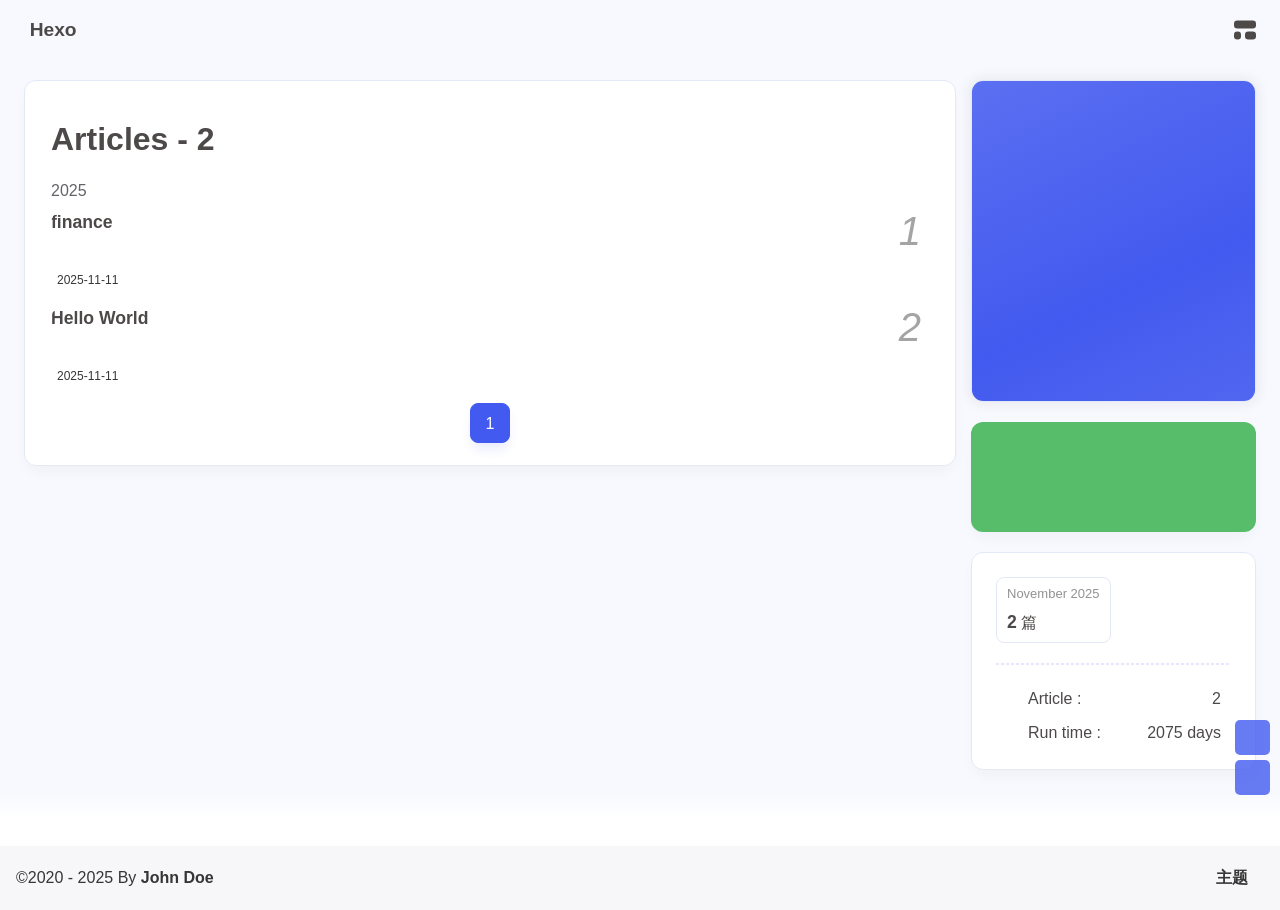
==== archives/index.html @ 4cf3e8c7 "Site updated: 2025-11-11 16:31:58" ====
<!DOCTYPE html><html lang="en" data-theme="light"><head><meta charset="UTF-8"><meta http-equiv="X-UA-Compatible" content="IE=edge"><meta name="viewport" content="width=device-width, initial-scale=1.0, user-scalable=no"><title>Archives | Hexo</title><meta name="author" content="John Doe"><meta name="copyright" content="John Doe"><meta name="format-detection" content="telephone=no"><meta name="theme-color" content="#f7f9fe"><meta name="mobile-web-app-capable" content="yes"><meta name="apple-touch-fullscreen" content="yes"><meta name="apple-mobile-web-app-title" content="Archives"><meta name="application-name" content="Archives"><meta name="apple-mobile-web-app-capable" content="yes"><meta name="apple-mobile-web-app-status-bar-style" content="#f7f9fe"><meta property="og:type" content="website"><meta property="og:title" content="Archives"><meta property="og:url" content="http://example.com/archives/index.html"><meta property="og:site_name" content="Hexo"><meta property="og:description" content="Archives"><meta property="og:locale" content="en"><meta property="og:image" content="https://bu.dusays.com/2023/04/27/64496e511b09c.jpg"><meta property="article:author" content="John Doe"><meta property="article:tag"><meta name="twitter:card" content="summary"><meta name="twitter:image" content="https://bu.dusays.com/2023/04/27/64496e511b09c.jpg"><meta name="description" content="Archives"><link rel="shortcut icon" href="/favicon.ico"><link rel="canonical" href="http://example.com/archives/"><link rel="preconnect" href="//cdn.cbd.int"/><meta name="google-site-verification" content="xxx"/><meta name="baidu-site-verification" content="code-xxx"/><meta name="msvalidate.01" content="xxx"/><link rel="stylesheet" href="/css/index.css"><link rel="stylesheet" href="https://cdn.cbd.int/node-snackbar@0.1.16/dist/snackbar.min.css" media="print" onload="this.media='all'"><link rel="stylesheet" href="https://cdn.cbd.int/@fancyapps/ui@5.0.28/dist/fancybox/fancybox.css" media="print" onload="this.media='all'"><script>const GLOBAL_CONFIG = {
  linkPageTop: undefined,
  peoplecanvas: {"enable":true,"img":"https://upload-bbs.miyoushe.com/upload/2024/07/27/125766904/ba62475f396df9de3316a08ed9e65d86_5680958632268053399..png"},
  postHeadAiDescription: {"enable":true,"gptName":"AnZhiYu","mode":"local","switchBtn":false,"btnLink":"https://afdian.net/item/886a79d4db6711eda42a52540025c377","randomNum":3,"basicWordCount":1000,"key":"xxxx","Referer":"https://xx.xx/"},
  diytitle: {"enable":true,"leaveTitle":"w(ﾟДﾟ)w 不要走！再看看嘛！","backTitle":"♪(^∇^*)欢迎肥来！"},
  LA51: undefined,
  greetingBox: undefined,
  twikooEnvId: '',
  commentBarrageConfig:undefined,
  music_page_default: "nav_music",
  root: '/',
  preloader: {"source":3},
  friends_vue_info: undefined,
  navMusic: true,
  mainTone: undefined,
  authorStatus: undefined,
  algolia: undefined,
  localSearch: undefined,
  translate: {"defaultEncoding":2,"translateDelay":0,"msgToTraditionalChinese":"繁","msgToSimplifiedChinese":"简","rightMenuMsgToTraditionalChinese":"转为繁体","rightMenuMsgToSimplifiedChinese":"转为简体"},
  noticeOutdate: undefined,
  highlight: {"plugin":"highlight.js","highlightCopy":true,"highlightLang":true,"highlightHeightLimit":330},
  copy: {
    success: 'Copy successfully',
    error: 'Copy error',
    noSupport: 'The browser does not support'
  },
  relativeDate: {
    homepage: false,
    simplehomepage: true,
    post: false
  },
  runtime: 'days',
  date_suffix: {
    just: 'Just',
    min: 'minutes ago',
    hour: 'hours ago',
    day: 'days ago',
    month: 'months ago'
  },
  copyright: {"copy":true,"copyrightEbable":false,"limitCount":50,"languages":{"author":"Author: John Doe","link":"Link: ","source":"Source: Hexo","info":"Copyright is owned by the author. For commercial reprints, please contact the author for authorization. For non-commercial reprints, please indicate the source.","copySuccess":"Copy success, copy and reprint please mark the address of this article"}},
  lightbox: 'fancybox',
  Snackbar: {"chs_to_cht":"Traditional Chinese Activated Manually","cht_to_chs":"Simplified Chinese Activated Manually","day_to_night":"Dark Mode Activated Manually","night_to_day":"Light Mode Activated Manually","bgLight":"#425AEF","bgDark":"#1f1f1f","position":"top-center"},
  source: {
    justifiedGallery: {
      js: 'https://cdn.cbd.int/flickr-justified-gallery@2.1.2/dist/fjGallery.min.js',
      css: 'https://cdn.cbd.int/flickr-justified-gallery@2.1.2/dist/fjGallery.css'
    }
  },
  isPhotoFigcaption: false,
  islazyload: true,
  isAnchor: false,
  shortcutKey: undefined,
  autoDarkmode: true
}</script><script id="config-diff">var GLOBAL_CONFIG_SITE = {
  configTitle: 'Hexo',
  title: 'Archives',
  postAI: '',
  pageFillDescription: '',
  isPost: false,
  isHome: false,
  isHighlightShrink: false,
  isToc: false,
  postUpdate: '2025-11-11 16:31:55',
  postMainColor: '',
}</script><noscript><style type="text/css">
  #nav {
    opacity: 1
  }
  .justified-gallery img {
    opacity: 1
  }

  #recent-posts time,
  #post-meta time {
    display: inline !important
  }
</style></noscript><script>(win=>{
      win.saveToLocal = {
        set: (key, value, ttl) => {
          if (ttl === 0) return
          const now = Date.now()
          const expiry = now + ttl * 86400000
          const item = {
            value,
            expiry
          }
          localStorage.setItem(key, JSON.stringify(item))
        },
      
        get: key => {
          const itemStr = localStorage.getItem(key)
      
          if (!itemStr) {
            return undefined
          }
          const item = JSON.parse(itemStr)
          const now = Date.now()
      
          if (now > item.expiry) {
            localStorage.removeItem(key)
            return undefined
          }
          return item.value
        }
      }
    
      win.getScript = (url, attr = {}) => new Promise((resolve, reject) => {
        const script = document.createElement('script')
        script.src = url
        script.async = true
        script.onerror = reject
        script.onload = script.onreadystatechange = function() {
          const loadState = this.readyState
          if (loadState && loadState !== 'loaded' && loadState !== 'complete') return
          script.onload = script.onreadystatechange = null
          resolve()
        }

        Object.keys(attr).forEach(key => {
          script.setAttribute(key, attr[key])
        })

        document.head.appendChild(script)
      })
    
      win.getCSS = (url, id = false) => new Promise((resolve, reject) => {
        const link = document.createElement('link')
        link.rel = 'stylesheet'
        link.href = url
        if (id) link.id = id
        link.onerror = reject
        link.onload = link.onreadystatechange = function() {
          const loadState = this.readyState
          if (loadState && loadState !== 'loaded' && loadState !== 'complete') return
          link.onload = link.onreadystatechange = null
          resolve()
        }
        document.head.appendChild(link)
      })
    
      win.activateDarkMode = () => {
        document.documentElement.setAttribute('data-theme', 'dark')
        if (document.querySelector('meta[name="theme-color"]') !== null) {
          document.querySelector('meta[name="theme-color"]').setAttribute('content', '#18171d')
        }
      }
      win.activateLightMode = () => {
        document.documentElement.setAttribute('data-theme', 'light')
        if (document.querySelector('meta[name="theme-color"]') !== null) {
          document.querySelector('meta[name="theme-color"]').setAttribute('content', '#f7f9fe')
        }
      }
      const t = saveToLocal.get('theme')
    
          const isDarkMode = window.matchMedia('(prefers-color-scheme: dark)').matches
          const isLightMode = window.matchMedia('(prefers-color-scheme: light)').matches
          const isNotSpecified = window.matchMedia('(prefers-color-scheme: no-preference)').matches
          const hasNoSupport = !isDarkMode && !isLightMode && !isNotSpecified

          if (t === undefined) {
            if (isLightMode) activateLightMode()
            else if (isDarkMode) activateDarkMode()
            else if (isNotSpecified || hasNoSupport) {
              const now = new Date()
              const hour = now.getHours()
              const isNight = hour <= 6 || hour >= 18
              isNight ? activateDarkMode() : activateLightMode()
            }
            window.matchMedia('(prefers-color-scheme: dark)').addListener(e => {
              if (saveToLocal.get('theme') === undefined) {
                e.matches ? activateDarkMode() : activateLightMode()
              }
            })
          } else if (t === 'light') activateLightMode()
          else activateDarkMode()
        
      const asideStatus = saveToLocal.get('aside-status')
      if (asideStatus !== undefined) {
        if (asideStatus === 'hide') {
          document.documentElement.classList.add('hide-aside')
        } else {
          document.documentElement.classList.remove('hide-aside')
        }
      }
    
      const detectApple = () => {
        if(/iPad|iPhone|iPod|Macintosh/.test(navigator.userAgent)){
          document.documentElement.classList.add('apple')
        }
      }
      detectApple()
    })(window)</script><meta name="generator" content="Hexo 8.1.1"></head><body data-type="anzhiyu"><div id="web_bg"></div><div id="an_music_bg"></div><div id="loading-box" onclick="document.getElementById(&quot;loading-box&quot;).classList.add(&quot;loaded&quot;)"><div class="loading-bg"><img class="loading-img nolazyload" alt="加载头像" src="https://npm.elemecdn.com/anzhiyu-blog-static@1.0.4/img/avatar.jpg"/><div class="loading-image-dot"></div></div></div><script>const preloader = {
  endLoading: () => {
    document.getElementById('loading-box').classList.add("loaded");
  },
  initLoading: () => {
    document.getElementById('loading-box').classList.remove("loaded")
  }
}
window.addEventListener('load',()=> { preloader.endLoading() })
setTimeout(function(){preloader.endLoading();},10000)

if (true) {
  document.addEventListener('pjax:send', () => { preloader.initLoading() })
  document.addEventListener('pjax:complete', () => { preloader.endLoading() })
}</script><link rel="stylesheet" href="https://cdn.cbd.int/anzhiyu-theme-static@1.1.10/progress_bar/progress_bar.css"/><script async="async" src="https://cdn.cbd.int/pace-js@1.2.4/pace.min.js" data-pace-options="{ &quot;restartOnRequestAfter&quot;:false,&quot;eventLag&quot;:false}"></script><div class="page" id="body-wrap"><header class="not-top-img" id="page-header"><nav id="nav"><div id="nav-group"><span id="blog_name"><a id="site-name" href="/" accesskey="h"><div class="title">Hexo</div><i class="anzhiyufont anzhiyu-icon-house-chimney"></i></a></span><div class="mask-name-container"><div id="name-container"><a id="page-name" href="javascript:anzhiyu.scrollToDest(0, 500)">PAGE_NAME</a></div></div><div id="menus"></div><div id="nav-right"><div class="nav-button" id="randomPost_button"><a class="site-page" onclick="toRandomPost()" title="随机前往一个文章" href="javascript:void(0);"><i class="anzhiyufont anzhiyu-icon-dice"></i></a></div><input id="center-console" type="checkbox"/><label class="widget" for="center-console" title="中控台" onclick="anzhiyu.switchConsole();"><i class="left"></i><i class="widget center"></i><i class="widget right"></i></label><div id="console"><div class="console-card-group-reward"><ul class="reward-all console-card"><li class="reward-item"><a href="https://npm.elemecdn.com/anzhiyu-blog@1.1.6/img/post/common/qrcode-weichat.png" target="_blank"><img class="post-qr-code-img" alt="微信" src= "[data-uri]" onerror="this.onerror=null,this.src=&quot;/img/404.jpg&quot;" data-lazy-src="https://npm.elemecdn.com/anzhiyu-blog@1.1.6/img/post/common/qrcode-weichat.png"/></a><div class="post-qr-code-desc">微信</div></li><li class="reward-item"><a href="https://npm.elemecdn.com/anzhiyu-blog@1.1.6/img/post/common/qrcode-alipay.png" target="_blank"><img class="post-qr-code-img" alt="支付宝" src= "[data-uri]" onerror="this.onerror=null,this.src=&quot;/img/404.jpg&quot;" data-lazy-src="https://npm.elemecdn.com/anzhiyu-blog@1.1.6/img/post/common/qrcode-alipay.png"/></a><div class="post-qr-code-desc">支付宝</div></li></ul></div><div class="console-card-group"><div class="console-card-group-left"><div class="console-card" id="card-newest-comments"><div class="card-content"><div class="author-content-item-tips">互动</div><span class="author-content-item-title"> Newest Comments</span></div><div class="aside-list"><span>loading...</span></div></div></div><div class="console-card-group-right"><div class="console-card tags"><div class="card-content"><div class="author-content-item-tips">兴趣点</div><span class="author-content-item-title">寻找你感兴趣的领域</span></div></div><div class="console-card history"><div class="item-headline"><i class="anzhiyufont anzhiyu-icon-box-archiv"></i><span>文章</span></div><div class="card-archives"><div class="item-headline"><i class="anzhiyufont anzhiyu-icon-archive"></i><span>Archives</span></div><ul class="card-archive-list"><li class="card-archive-list-item"><a class="card-archive-list-link" href="/archives/2025/11/"><span class="card-archive-list-date">November 2025</span><div class="card-archive-list-count-group"><span class="card-archive-list-count">2</span><span>篇</span></div></a></li></ul></div><hr/></div></div></div><div class="button-group"><div class="console-btn-item"><a class="darkmode_switchbutton" title="显示模式切换" href="javascript:void(0);"><i class="anzhiyufont anzhiyu-icon-moon"></i></a></div><div class="console-btn-item" id="consoleHideAside" onclick="anzhiyu.hideAsideBtn()" title="边栏显示控制"><a class="asideSwitch"><i class="anzhiyufont anzhiyu-icon-arrows-left-right"></i></a></div><div class="console-btn-item" id="consoleMusic" onclick="anzhiyu.musicToggle()" title="音乐开关"><a class="music-switch"><i class="anzhiyufont anzhiyu-icon-music"></i></a></div></div><div class="console-mask" onclick="anzhiyu.hideConsole()" href="javascript:void(0);"></div></div><div class="nav-button" id="nav-totop"><a class="totopbtn" href="javascript:void(0);"><i class="anzhiyufont anzhiyu-icon-arrow-up"></i><span id="percent" onclick="anzhiyu.scrollToDest(0,500)">0</span></a></div><div id="toggle-menu"><a class="site-page" href="javascript:void(0);" title="切换"><i class="anzhiyufont anzhiyu-icon-bars"></i></a></div></div></div></nav></header><main id="blog-container"><div class="layout" id="content-inner"><div id="archive"><div class="article-sort-title">Articles - 2</div><div class="article-sort"><div class="article-sort-item year"><span>2025</span></div><div class="article-sort-item no-article-cover"><div class="article-sort-item-info"><a class="article-sort-item-title" href="/2025/11/11/finance/" title="finance">finance</a><span class="article-sort-item-index">1</span><div class="article-meta-wrap"><div class="article-sort-item-time"><i class="anzhiyufont anzhiyu-icon-calendar-alt"></i><time class="post-meta-date-created" datetime="2025-11-11T15:28:33.000Z" title="Created 2025-11-11 16:28:33">2025-11-11</time></div></div></div></div><div class="article-sort-item no-article-cover"><div class="article-sort-item-info"><a class="article-sort-item-title" href="/2025/11/11/hello-world/" title="Hello World">Hello World</a><span class="article-sort-item-index">2</span><div class="article-meta-wrap"><div class="article-sort-item-time"><i class="anzhiyufont anzhiyu-icon-calendar-alt"></i><time class="post-meta-date-created" datetime="2025-11-11T14:09:35.910Z" title="Created 2025-11-11 15:09:35">2025-11-11</time></div></div></div></div></div><nav id="pagination"><div class="pagination"><span class="page-number current">1</span></div></nav></div><div class="aside-content" id="aside-content"><div class="card-widget card-info"><div class="card-content"><div class="author-info-avatar"><img class="avatar-img" src= "[data-uri]" onerror="this.onerror=null,this.src=&quot;/img/404.jpg&quot;" data-lazy-src="https://bu.dusays.com/2023/04/27/64496e511b09c.jpg" onerror="this.onerror=null;this.src='/img/friend_404.gif'" alt="avatar"/></div><div class="author-info__description"></div></div></div><div class="card-widget anzhiyu-right-widget" id="card-wechat" onclick="null"><div id="flip-wrapper"><div id="flip-content"><div class="face" style="background: url(https://bu.dusays.com/2023/01/13/63c02edf44033.png) center center / 100% no-repeat"></div><div class="back face" style="background: url(https://bu.dusays.com/2023/05/13/645fa415e8694.png) center center / 100% no-repeat"></div></div></div></div><div class="sticky_layout"><div class="card-widget"><div class="card-archives"><div class="item-headline"><i class="anzhiyufont anzhiyu-icon-archive"></i><span>Archives</span></div><ul class="card-archive-list"><li class="card-archive-list-item"><a class="card-archive-list-link" href="/archives/2025/11/"><span class="card-archive-list-date">November 2025</span><div class="card-archive-list-count-group"><span class="card-archive-list-count">2</span><span>篇</span></div></a></li></ul></div><hr/><div class="card-webinfo"><div class="item-headline"><i class="anzhiyufont anzhiyu-icon-chart-line"></i><span>Info</span></div><div class="webinfo"><div class="webinfo-item"><div class="webinfo-item-title"><i class="anzhiyufont anzhiyu-icon-file-lines"></i><div class="item-name">Article :</div></div><div class="item-count">2</div></div><div class="webinfo-item"><div class="webinfo-item-title"><i class="anzhiyufont anzhiyu-icon-stopwatch"></i><div class="item-name">Run time :</div></div><div class="item-count" id="runtimeshow" data-publishDate="2021-03-31T22:00:00.000Z"><i class="anzhiyufont anzhiyu-icon-spinner anzhiyu-spin"></i></div></div></div></div></div></div></div></div></main><footer id="footer"><div id="footer-wrap"></div><div id="footer-bar"><div class="footer-bar-links"><div class="footer-bar-left"><div id="footer-bar-tips"><div class="copyright">&copy;2020 - 2025 By <a class="footer-bar-link" href="/" title="John Doe" target="_blank">John Doe</a></div></div><div id="footer-type-tips"></div></div><div class="footer-bar-right"><a class="footer-bar-link" target="_blank" rel="noopener" href="https://github.com/anzhiyu-c/hexo-theme-anzhiyu" title="主题">主题</a></div></div></div></footer></div><div id="sidebar"><div id="menu-mask"></div><div id="sidebar-menus"><div class="sidebar-site-data site-data is-center"><a href="/archives/" title="archive"><div class="headline">Articles</div><div class="length-num">2</div></a><a href="/tags/" title="tag"><div class="headline">Tags</div><div class="length-num">0</div></a><a href="/categories/" title="category"><div class="headline">Categories</div><div class="length-num">0</div></a></div><span class="sidebar-menu-item-title">Function</span><div class="sidebar-menu-item"><a class="darkmode_switchbutton menu-child" href="javascript:void(0);" title="Display Mode"><i class="anzhiyufont anzhiyu-icon-circle-half-stroke"></i><span>Display Mode</span></a></div><div class="back-menu-list-groups"><div class="back-menu-list-group"><div class="back-menu-list-title">网页</div><div class="back-menu-list"><a class="back-menu-item" target="_blank" rel="noopener" href="https://blog.anheyu.com/" title="博客"><img class="back-menu-item-icon" src= "[data-uri]" onerror="this.onerror=null,this.src=&quot;/img/404.jpg&quot;" data-lazy-src="/img/favicon.ico" alt="博客"/><span class="back-menu-item-text">博客</span></a></div></div><div class="back-menu-list-group"><div class="back-menu-list-title">项目</div><div class="back-menu-list"><a class="back-menu-item" target="_blank" rel="noopener" href="https://image.anheyu.com/" title="安知鱼图床"><img class="back-menu-item-icon" src= "[data-uri]" onerror="this.onerror=null,this.src=&quot;/img/404.jpg&quot;" data-lazy-src="https://image.anheyu.com/favicon.ico" alt="安知鱼图床"/><span class="back-menu-item-text">安知鱼图床</span></a></div></div></div><span class="sidebar-menu-item-title">标签</span></div></div><div id="rightside"><div id="rightside-config-hide"><button id="translateLink" type="button" title="Switch Between Traditional Chinese And Simplified Chinese">繁</button><button id="darkmode" type="button" title="Switch Between Light And Dark Mode"><i class="anzhiyufont anzhiyu-icon-circle-half-stroke"></i></button><button id="hide-aside-btn" type="button" title="Toggle between single-column and double-column"><i class="anzhiyufont anzhiyu-icon-arrows-left-right"></i></button></div><div id="rightside-config-show"><button id="rightside-config" type="button" title="Setting"><i class="anzhiyufont anzhiyu-icon-gear"></i></button><button id="go-up" type="button" title="Back To Top"><i class="anzhiyufont anzhiyu-icon-arrow-up"></i></button></div></div><div id="nav-music"><a id="nav-music-hoverTips" onclick="anzhiyu.musicToggle()" accesskey="m">播放音乐</a><div id="console-music-bg"></div><meting-js id="8152976493" server="netease" type="playlist" mutex="true" preload="none" theme="var(--anzhiyu-main)" data-lrctype="0" order="random" volume="0.7"></meting-js></div><div id="rightMenu"><div class="rightMenu-group rightMenu-small"><div class="rightMenu-item" id="menu-backward"><i class="anzhiyufont anzhiyu-icon-arrow-left"></i></div><div class="rightMenu-item" id="menu-forward"><i class="anzhiyufont anzhiyu-icon-arrow-right"></i></div><div class="rightMenu-item" id="menu-refresh"><i class="anzhiyufont anzhiyu-icon-arrow-rotate-right" style="font-size: 1rem;"></i></div><div class="rightMenu-item" id="menu-top"><i class="anzhiyufont anzhiyu-icon-arrow-up"></i></div></div><div class="rightMenu-group rightMenu-line rightMenuPlugin"><div class="rightMenu-item" id="menu-copytext"><i class="anzhiyufont anzhiyu-icon-copy"></i><span>复制选中文本</span></div><div class="rightMenu-item" id="menu-pastetext"><i class="anzhiyufont anzhiyu-icon-paste"></i><span>粘贴文本</span></div><a class="rightMenu-item" id="menu-commenttext"><i class="anzhiyufont anzhiyu-icon-comment-medical"></i><span>引用到评论</span></a><div class="rightMenu-item" id="menu-newwindow"><i class="anzhiyufont anzhiyu-icon-window-restore"></i><span>新窗口打开</span></div><div class="rightMenu-item" id="menu-copylink"><i class="anzhiyufont anzhiyu-icon-link"></i><span>复制链接地址</span></div><div class="rightMenu-item" id="menu-copyimg"><i class="anzhiyufont anzhiyu-icon-images"></i><span>复制此图片</span></div><div class="rightMenu-item" id="menu-downloadimg"><i class="anzhiyufont anzhiyu-icon-download"></i><span>下载此图片</span></div><div class="rightMenu-item" id="menu-newwindowimg"><i class="anzhiyufont anzhiyu-icon-window-restore"></i><span>新窗口打开图片</span></div><div class="rightMenu-item" id="menu-search"><i class="anzhiyufont anzhiyu-icon-magnifying-glass"></i><span>站内搜索</span></div><div class="rightMenu-item" id="menu-searchBaidu"><i class="anzhiyufont anzhiyu-icon-magnifying-glass"></i><span>百度搜索</span></div><div class="rightMenu-item" id="menu-music-toggle"><i class="anzhiyufont anzhiyu-icon-play"></i><span>播放音乐</span></div><div class="rightMenu-item" id="menu-music-back"><i class="anzhiyufont anzhiyu-icon-backward"></i><span>切换到上一首</span></div><div class="rightMenu-item" id="menu-music-forward"><i class="anzhiyufont anzhiyu-icon-forward"></i><span>切换到下一首</span></div><div class="rightMenu-item" id="menu-music-playlist" onclick="window.open(&quot;https://y.qq.com/n/ryqq/playlist/8802438608&quot;, &quot;_blank&quot;);" style="display: none;"><i class="anzhiyufont anzhiyu-icon-radio"></i><span>查看所有歌曲</span></div><div class="rightMenu-item" id="menu-music-copyMusicName"><i class="anzhiyufont anzhiyu-icon-copy"></i><span>复制歌名</span></div></div><div class="rightMenu-group rightMenu-line rightMenuOther"><a class="rightMenu-item menu-link" id="menu-randomPost"><i class="anzhiyufont anzhiyu-icon-shuffle"></i><span>随便逛逛</span></a><a class="rightMenu-item menu-link" href="/categories/"><i class="anzhiyufont anzhiyu-icon-cube"></i><span>博客分类</span></a><a class="rightMenu-item menu-link" href="/tags/"><i class="anzhiyufont anzhiyu-icon-tags"></i><span>文章标签</span></a></div><div class="rightMenu-group rightMenu-line rightMenuOther"><a class="rightMenu-item" id="menu-copy" href="javascript:void(0);"><i class="anzhiyufont anzhiyu-icon-copy"></i><span>复制地址</span></a><a class="rightMenu-item" id="menu-commentBarrage" href="javascript:void(0);"><i class="anzhiyufont anzhiyu-icon-message"></i><span class="menu-commentBarrage-text">关闭热评</span></a><a class="rightMenu-item" id="menu-darkmode" href="javascript:void(0);"><i class="anzhiyufont anzhiyu-icon-circle-half-stroke"></i><span class="menu-darkmode-text">深色模式</span></a><a class="rightMenu-item" id="menu-translate" href="javascript:void(0);"><i class="anzhiyufont anzhiyu-icon-language"></i><span>轉為繁體</span></a></div></div><div id="rightmenu-mask"></div><div><script src="/js/utils.js"></script><script src="/js/main.js"></script><script src="/js/tw_cn.js"></script><script src="https://cdn.cbd.int/@fancyapps/ui@5.0.28/dist/fancybox/fancybox.umd.js"></script><script src="https://cdn.cbd.int/instant.page@5.2.0/instantpage.js" type="module"></script><script src="https://cdn.cbd.int/vanilla-lazyload@17.8.5/dist/lazyload.iife.min.js"></script><script src="https://cdn.cbd.int/node-snackbar@0.1.16/dist/snackbar.min.js"></script><canvas id="universe"></canvas><script async src="https://npm.elemecdn.com/anzhiyu-theme-static@1.0.0/dark/dark.js"></script><script>// 消除控制台打印
var HoldLog = console.log;
console.log = function () {};
let now1 = new Date();
queueMicrotask(() => {
  const Log = function () {
    HoldLog.apply(console, arguments);
  }; //在恢复前输出日志
  const grt = new Date("04/01/2021 00:00:00"); //此处修改你的建站时间或者网站上线时间
  now1.setTime(now1.getTime() + 250);
  const days = (now1 - grt) / 1000 / 60 / 60 / 24;
  const dnum = Math.floor(days);
  const ascll = [
    `欢迎使用安知鱼!`,
    `生活明朗, 万物可爱`,
    `
        
       █████╗ ███╗   ██╗███████╗██╗  ██╗██╗██╗   ██╗██╗   ██╗
      ██╔══██╗████╗  ██║╚══███╔╝██║  ██║██║╚██╗ ██╔╝██║   ██║
      ███████║██╔██╗ ██║  ███╔╝ ███████║██║ ╚████╔╝ ██║   ██║
      ██╔══██║██║╚██╗██║ ███╔╝  ██╔══██║██║  ╚██╔╝  ██║   ██║
      ██║  ██║██║ ╚████║███████╗██║  ██║██║   ██║   ╚██████╔╝
      ╚═╝  ╚═╝╚═╝  ╚═══╝╚══════╝╚═╝  ╚═╝╚═╝   ╚═╝    ╚═════╝
        
        `,
    "已上线",
    dnum,
    "天",
    "©2020 By 安知鱼 V1.6.14",
  ];
  const ascll2 = [`NCC2-036`, `调用前置摄像头拍照成功，识别为【小笨蛋】.`, `Photo captured: `, `🤪`];

  setTimeout(
    Log.bind(
      console,
      `\n%c${ascll[0]} %c ${ascll[1]} %c ${ascll[2]} %c${ascll[3]}%c ${ascll[4]}%c ${ascll[5]}\n\n%c ${ascll[6]}\n`,
      "color:#425AEF",
      "",
      "color:#425AEF",
      "color:#425AEF",
      "",
      "color:#425AEF",
      ""
    )
  );
  setTimeout(
    Log.bind(
      console,
      `%c ${ascll2[0]} %c ${ascll2[1]} %c \n${ascll2[2]} %c\n${ascll2[3]}\n`,
      "color:white; background-color:#4fd953",
      "",
      "",
      'background:url("https://npm.elemecdn.com/anzhiyu-blog@1.1.6/img/post/common/tinggge.gif") no-repeat;font-size:450%'
    )
  );

  setTimeout(Log.bind(console, "%c WELCOME %c 你好，小笨蛋.", "color:white; background-color:#4f90d9", ""));

  setTimeout(
    console.warn.bind(
      console,
      "%c ⚡ Powered by 安知鱼 %c 你正在访问 John Doe 的博客.",
      "color:white; background-color:#f0ad4e",
      ""
    )
  );

  setTimeout(Log.bind(console, "%c W23-12 %c 你已打开控制台.", "color:white; background-color:#4f90d9", ""));

  setTimeout(
    console.warn.bind(console, "%c S013-782 %c 你现在正处于监控中.", "color:white; background-color:#d9534f", "")
  );
});</script><script async src="/anzhiyu/random.js"></script><div class="js-pjax"><input type="hidden" name="page-type" id="page-type" value="anzhiyu"></div><script>var visitorMail = "";
</script><script async data-pjax src="https://cdn.cbd.int/anzhiyu-theme-static@1.0.0/waterfall/waterfall.js"></script><script src="https://lf3-cdn-tos.bytecdntp.com/cdn/expire-1-M/qrcodejs/1.0.0/qrcode.min.js"></script><link rel="stylesheet" href="https://cdn.cbd.int/anzhiyu-theme-static@1.1.9/icon/ali_iconfont_css.css"><link rel="stylesheet" href="https://cdn.cbd.int/anzhiyu-theme-static@1.0.0/aplayer/APlayer.min.css" media="print" onload="this.media='all'"><script src="https://cdn.cbd.int/anzhiyu-blog-static@1.0.1/js/APlayer.min.js"></script><script src="https://cdn.cbd.int/hexo-anzhiyu-music@1.0.1/assets/js/Meting2.min.js"></script><script src="https://cdn.cbd.int/pjax@0.2.8/pjax.min.js"></script><script>let pjaxSelectors = ["head > title","#config-diff","#body-wrap","#rightside-config-hide","#rightside-config-show",".js-pjax"]
var pjax = new Pjax({
  elements: 'a:not([target="_blank"])',
  selectors: pjaxSelectors,
  cacheBust: false,
  analytics: false,
  scrollRestoration: false
})

document.addEventListener('pjax:send', function () {
  // removeEventListener scroll 
  anzhiyu.removeGlobalFnEvent('pjax')
  anzhiyu.removeGlobalFnEvent('themeChange')

  document.getElementById('rightside').classList.remove('rightside-show')
  
  if (window.aplayers) {
    for (let i = 0; i < window.aplayers.length; i++) {
      if (!window.aplayers[i].options.fixed) {
        window.aplayers[i].destroy()
      }
    }
  }

  typeof typed === 'object' && typed.destroy()

  //reset readmode
  const $bodyClassList = document.body.classList
  $bodyClassList.contains('read-mode') && $bodyClassList.remove('read-mode')
})

document.addEventListener('pjax:complete', function () {
  window.refreshFn()

  document.querySelectorAll('script[data-pjax]').forEach(item => {
    const newScript = document.createElement('script')
    const content = item.text || item.textContent || item.innerHTML || ""
    Array.from(item.attributes).forEach(attr => newScript.setAttribute(attr.name, attr.value))
    newScript.appendChild(document.createTextNode(content))
    item.parentNode.replaceChild(newScript, item)
  })

  GLOBAL_CONFIG.islazyload && window.lazyLoadInstance.update()

  typeof panguInit === 'function' && panguInit()

  // google analytics
  typeof gtag === 'function' && gtag('config', '', {'page_path': window.location.pathname});

  // baidu analytics
  typeof _hmt === 'object' && _hmt.push(['_trackPageview',window.location.pathname]);

  typeof loadMeting === 'function' && document.getElementsByClassName('aplayer').length && loadMeting()

  // prismjs
  typeof Prism === 'object' && Prism.highlightAll()
})

document.addEventListener('pjax:error', e => {
  if (e.request.status === 404) {
    pjax.loadUrl('/404.html')
  }
})</script><script charset="UTF-8" src="https://cdn.cbd.int/anzhiyu-theme-static@1.1.5/accesskey/accesskey.js"></script></div><div id="popup-window"><div class="popup-window-title">通知</div><div class="popup-window-divider"></div><div class="popup-window-content"><div class="popup-tip">你好呀</div><div class="popup-link"><i class="anzhiyufont anzhiyu-icon-arrow-circle-right"></i></div></div></div></body></html>
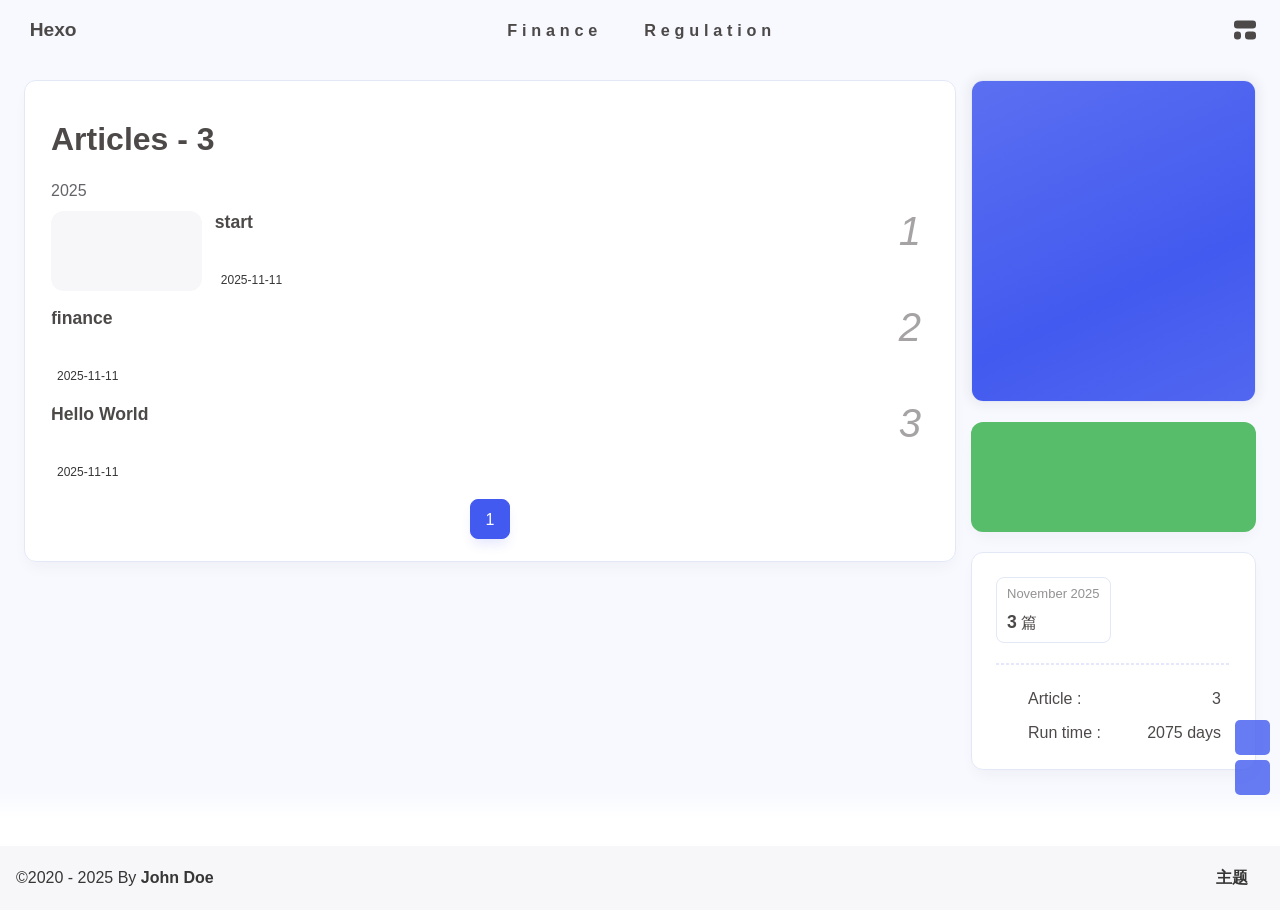
==== commit c8585aae: "Site updated: 2025-11-11 16:53:26" ====
--- a/archives/index.html
+++ b/archives/index.html
@@ -15,7 +15,7 @@
   mainTone: undefined,
   authorStatus: undefined,
   algolia: undefined,
-  localSearch: undefined,
+  localSearch: {"path":"/search.xml","preload":true,"languages":{"hits_empty":"We didn't find any results for the search: ${query}"}},
   translate: {"defaultEncoding":2,"translateDelay":0,"msgToTraditionalChinese":"繁","msgToSimplifiedChinese":"简","rightMenuMsgToTraditionalChinese":"转为繁体","rightMenuMsgToSimplifiedChinese":"转为简体"},
   noticeOutdate: undefined,
   highlight: {"plugin":"highlight.js","highlightCopy":true,"highlightLang":true,"highlightHeightLimit":330},
@@ -60,7 +60,7 @@
   isHome: false,
   isHighlightShrink: false,
   isToc: false,
-  postUpdate: '2025-11-11 16:31:55',
+  postUpdate: '2025-11-11 16:48:10',
   postMainColor: '',
 }</script><noscript><style type="text/css">
   #nav {
@@ -203,7 +203,7 @@
 if (true) {
   document.addEventListener('pjax:send', () => { preloader.initLoading() })
   document.addEventListener('pjax:complete', () => { preloader.endLoading() })
-}</script><link rel="stylesheet" href="https://cdn.cbd.int/anzhiyu-theme-static@1.1.10/progress_bar/progress_bar.css"/><script async="async" src="https://cdn.cbd.int/pace-js@1.2.4/pace.min.js" data-pace-options="{ &quot;restartOnRequestAfter&quot;:false,&quot;eventLag&quot;:false}"></script><div class="page" id="body-wrap"><header class="not-top-img" id="page-header"><nav id="nav"><div id="nav-group"><span id="blog_name"><a id="site-name" href="/" accesskey="h"><div class="title">Hexo</div><i class="anzhiyufont anzhiyu-icon-house-chimney"></i></a></span><div class="mask-name-container"><div id="name-container"><a id="page-name" href="javascript:anzhiyu.scrollToDest(0, 500)">PAGE_NAME</a></div></div><div id="menus"></div><div id="nav-right"><div class="nav-button" id="randomPost_button"><a class="site-page" onclick="toRandomPost()" title="随机前往一个文章" href="javascript:void(0);"><i class="anzhiyufont anzhiyu-icon-dice"></i></a></div><input id="center-console" type="checkbox"/><label class="widget" for="center-console" title="中控台" onclick="anzhiyu.switchConsole();"><i class="left"></i><i class="widget center"></i><i class="widget right"></i></label><div id="console"><div class="console-card-group-reward"><ul class="reward-all console-card"><li class="reward-item"><a href="https://npm.elemecdn.com/anzhiyu-blog@1.1.6/img/post/common/qrcode-weichat.png" target="_blank"><img class="post-qr-code-img" alt="微信" src= "[data-uri]" onerror="this.onerror=null,this.src=&quot;/img/404.jpg&quot;" data-lazy-src="https://npm.elemecdn.com/anzhiyu-blog@1.1.6/img/post/common/qrcode-weichat.png"/></a><div class="post-qr-code-desc">微信</div></li><li class="reward-item"><a href="https://npm.elemecdn.com/anzhiyu-blog@1.1.6/img/post/common/qrcode-alipay.png" target="_blank"><img class="post-qr-code-img" alt="支付宝" src= "[data-uri]" onerror="this.onerror=null,this.src=&quot;/img/404.jpg&quot;" data-lazy-src="https://npm.elemecdn.com/anzhiyu-blog@1.1.6/img/post/common/qrcode-alipay.png"/></a><div class="post-qr-code-desc">支付宝</div></li></ul></div><div class="console-card-group"><div class="console-card-group-left"><div class="console-card" id="card-newest-comments"><div class="card-content"><div class="author-content-item-tips">互动</div><span class="author-content-item-title"> Newest Comments</span></div><div class="aside-list"><span>loading...</span></div></div></div><div class="console-card-group-right"><div class="console-card tags"><div class="card-content"><div class="author-content-item-tips">兴趣点</div><span class="author-content-item-title">寻找你感兴趣的领域</span></div></div><div class="console-card history"><div class="item-headline"><i class="anzhiyufont anzhiyu-icon-box-archiv"></i><span>文章</span></div><div class="card-archives"><div class="item-headline"><i class="anzhiyufont anzhiyu-icon-archive"></i><span>Archives</span></div><ul class="card-archive-list"><li class="card-archive-list-item"><a class="card-archive-list-link" href="/archives/2025/11/"><span class="card-archive-list-date">November 2025</span><div class="card-archive-list-count-group"><span class="card-archive-list-count">2</span><span>篇</span></div></a></li></ul></div><hr/></div></div></div><div class="button-group"><div class="console-btn-item"><a class="darkmode_switchbutton" title="显示模式切换" href="javascript:void(0);"><i class="anzhiyufont anzhiyu-icon-moon"></i></a></div><div class="console-btn-item" id="consoleHideAside" onclick="anzhiyu.hideAsideBtn()" title="边栏显示控制"><a class="asideSwitch"><i class="anzhiyufont anzhiyu-icon-arrows-left-right"></i></a></div><div class="console-btn-item" id="consoleMusic" onclick="anzhiyu.musicToggle()" title="音乐开关"><a class="music-switch"><i class="anzhiyufont anzhiyu-icon-music"></i></a></div></div><div class="console-mask" onclick="anzhiyu.hideConsole()" href="javascript:void(0);"></div></div><div class="nav-button" id="nav-totop"><a class="totopbtn" href="javascript:void(0);"><i class="anzhiyufont anzhiyu-icon-arrow-up"></i><span id="percent" onclick="anzhiyu.scrollToDest(0,500)">0</span></a></div><div id="toggle-menu"><a class="site-page" href="javascript:void(0);" title="切换"><i class="anzhiyufont anzhiyu-icon-bars"></i></a></div></div></div></nav></header><main id="blog-container"><div class="layout" id="content-inner"><div id="archive"><div class="article-sort-title">Articles - 2</div><div class="article-sort"><div class="article-sort-item year"><span>2025</span></div><div class="article-sort-item no-article-cover"><div class="article-sort-item-info"><a class="article-sort-item-title" href="/2025/11/11/finance/" title="finance">finance</a><span class="article-sort-item-index">1</span><div class="article-meta-wrap"><div class="article-sort-item-time"><i class="anzhiyufont anzhiyu-icon-calendar-alt"></i><time class="post-meta-date-created" datetime="2025-11-11T15:28:33.000Z" title="Created 2025-11-11 16:28:33">2025-11-11</time></div></div></div></div><div class="article-sort-item no-article-cover"><div class="article-sort-item-info"><a class="article-sort-item-title" href="/2025/11/11/hello-world/" title="Hello World">Hello World</a><span class="article-sort-item-index">2</span><div class="article-meta-wrap"><div class="article-sort-item-time"><i class="anzhiyufont anzhiyu-icon-calendar-alt"></i><time class="post-meta-date-created" datetime="2025-11-11T14:09:35.910Z" title="Created 2025-11-11 15:09:35">2025-11-11</time></div></div></div></div></div><nav id="pagination"><div class="pagination"><span class="page-number current">1</span></div></nav></div><div class="aside-content" id="aside-content"><div class="card-widget card-info"><div class="card-content"><div class="author-info-avatar"><img class="avatar-img" src= "[data-uri]" onerror="this.onerror=null,this.src=&quot;/img/404.jpg&quot;" data-lazy-src="https://bu.dusays.com/2023/04/27/64496e511b09c.jpg" onerror="this.onerror=null;this.src='/img/friend_404.gif'" alt="avatar"/></div><div class="author-info__description"></div></div></div><div class="card-widget anzhiyu-right-widget" id="card-wechat" onclick="null"><div id="flip-wrapper"><div id="flip-content"><div class="face" style="background: url(https://bu.dusays.com/2023/01/13/63c02edf44033.png) center center / 100% no-repeat"></div><div class="back face" style="background: url(https://bu.dusays.com/2023/05/13/645fa415e8694.png) center center / 100% no-repeat"></div></div></div></div><div class="sticky_layout"><div class="card-widget"><div class="card-archives"><div class="item-headline"><i class="anzhiyufont anzhiyu-icon-archive"></i><span>Archives</span></div><ul class="card-archive-list"><li class="card-archive-list-item"><a class="card-archive-list-link" href="/archives/2025/11/"><span class="card-archive-list-date">November 2025</span><div class="card-archive-list-count-group"><span class="card-archive-list-count">2</span><span>篇</span></div></a></li></ul></div><hr/><div class="card-webinfo"><div class="item-headline"><i class="anzhiyufont anzhiyu-icon-chart-line"></i><span>Info</span></div><div class="webinfo"><div class="webinfo-item"><div class="webinfo-item-title"><i class="anzhiyufont anzhiyu-icon-file-lines"></i><div class="item-name">Article :</div></div><div class="item-count">2</div></div><div class="webinfo-item"><div class="webinfo-item-title"><i class="anzhiyufont anzhiyu-icon-stopwatch"></i><div class="item-name">Run time :</div></div><div class="item-count" id="runtimeshow" data-publishDate="2021-03-31T22:00:00.000Z"><i class="anzhiyufont anzhiyu-icon-spinner anzhiyu-spin"></i></div></div></div></div></div></div></div></div></main><footer id="footer"><div id="footer-wrap"></div><div id="footer-bar"><div class="footer-bar-links"><div class="footer-bar-left"><div id="footer-bar-tips"><div class="copyright">&copy;2020 - 2025 By <a class="footer-bar-link" href="/" title="John Doe" target="_blank">John Doe</a></div></div><div id="footer-type-tips"></div></div><div class="footer-bar-right"><a class="footer-bar-link" target="_blank" rel="noopener" href="https://github.com/anzhiyu-c/hexo-theme-anzhiyu" title="主题">主题</a></div></div></div></footer></div><div id="sidebar"><div id="menu-mask"></div><div id="sidebar-menus"><div class="sidebar-site-data site-data is-center"><a href="/archives/" title="archive"><div class="headline">Articles</div><div class="length-num">2</div></a><a href="/tags/" title="tag"><div class="headline">Tags</div><div class="length-num">0</div></a><a href="/categories/" title="category"><div class="headline">Categories</div><div class="length-num">0</div></a></div><span class="sidebar-menu-item-title">Function</span><div class="sidebar-menu-item"><a class="darkmode_switchbutton menu-child" href="javascript:void(0);" title="Display Mode"><i class="anzhiyufont anzhiyu-icon-circle-half-stroke"></i><span>Display Mode</span></a></div><div class="back-menu-list-groups"><div class="back-menu-list-group"><div class="back-menu-list-title">网页</div><div class="back-menu-list"><a class="back-menu-item" target="_blank" rel="noopener" href="https://blog.anheyu.com/" title="博客"><img class="back-menu-item-icon" src= "[data-uri]" onerror="this.onerror=null,this.src=&quot;/img/404.jpg&quot;" data-lazy-src="/img/favicon.ico" alt="博客"/><span class="back-menu-item-text">博客</span></a></div></div><div class="back-menu-list-group"><div class="back-menu-list-title">项目</div><div class="back-menu-list"><a class="back-menu-item" target="_blank" rel="noopener" href="https://image.anheyu.com/" title="安知鱼图床"><img class="back-menu-item-icon" src= "[data-uri]" onerror="this.onerror=null,this.src=&quot;/img/404.jpg&quot;" data-lazy-src="https://image.anheyu.com/favicon.ico" alt="安知鱼图床"/><span class="back-menu-item-text">安知鱼图床</span></a></div></div></div><span class="sidebar-menu-item-title">标签</span></div></div><div id="rightside"><div id="rightside-config-hide"><button id="translateLink" type="button" title="Switch Between Traditional Chinese And Simplified Chinese">繁</button><button id="darkmode" type="button" title="Switch Between Light And Dark Mode"><i class="anzhiyufont anzhiyu-icon-circle-half-stroke"></i></button><button id="hide-aside-btn" type="button" title="Toggle between single-column and double-column"><i class="anzhiyufont anzhiyu-icon-arrows-left-right"></i></button></div><div id="rightside-config-show"><button id="rightside-config" type="button" title="Setting"><i class="anzhiyufont anzhiyu-icon-gear"></i></button><button id="go-up" type="button" title="Back To Top"><i class="anzhiyufont anzhiyu-icon-arrow-up"></i></button></div></div><div id="nav-music"><a id="nav-music-hoverTips" onclick="anzhiyu.musicToggle()" accesskey="m">播放音乐</a><div id="console-music-bg"></div><meting-js id="8152976493" server="netease" type="playlist" mutex="true" preload="none" theme="var(--anzhiyu-main)" data-lrctype="0" order="random" volume="0.7"></meting-js></div><div id="rightMenu"><div class="rightMenu-group rightMenu-small"><div class="rightMenu-item" id="menu-backward"><i class="anzhiyufont anzhiyu-icon-arrow-left"></i></div><div class="rightMenu-item" id="menu-forward"><i class="anzhiyufont anzhiyu-icon-arrow-right"></i></div><div class="rightMenu-item" id="menu-refresh"><i class="anzhiyufont anzhiyu-icon-arrow-rotate-right" style="font-size: 1rem;"></i></div><div class="rightMenu-item" id="menu-top"><i class="anzhiyufont anzhiyu-icon-arrow-up"></i></div></div><div class="rightMenu-group rightMenu-line rightMenuPlugin"><div class="rightMenu-item" id="menu-copytext"><i class="anzhiyufont anzhiyu-icon-copy"></i><span>复制选中文本</span></div><div class="rightMenu-item" id="menu-pastetext"><i class="anzhiyufont anzhiyu-icon-paste"></i><span>粘贴文本</span></div><a class="rightMenu-item" id="menu-commenttext"><i class="anzhiyufont anzhiyu-icon-comment-medical"></i><span>引用到评论</span></a><div class="rightMenu-item" id="menu-newwindow"><i class="anzhiyufont anzhiyu-icon-window-restore"></i><span>新窗口打开</span></div><div class="rightMenu-item" id="menu-copylink"><i class="anzhiyufont anzhiyu-icon-link"></i><span>复制链接地址</span></div><div class="rightMenu-item" id="menu-copyimg"><i class="anzhiyufont anzhiyu-icon-images"></i><span>复制此图片</span></div><div class="rightMenu-item" id="menu-downloadimg"><i class="anzhiyufont anzhiyu-icon-download"></i><span>下载此图片</span></div><div class="rightMenu-item" id="menu-newwindowimg"><i class="anzhiyufont anzhiyu-icon-window-restore"></i><span>新窗口打开图片</span></div><div class="rightMenu-item" id="menu-search"><i class="anzhiyufont anzhiyu-icon-magnifying-glass"></i><span>站内搜索</span></div><div class="rightMenu-item" id="menu-searchBaidu"><i class="anzhiyufont anzhiyu-icon-magnifying-glass"></i><span>百度搜索</span></div><div class="rightMenu-item" id="menu-music-toggle"><i class="anzhiyufont anzhiyu-icon-play"></i><span>播放音乐</span></div><div class="rightMenu-item" id="menu-music-back"><i class="anzhiyufont anzhiyu-icon-backward"></i><span>切换到上一首</span></div><div class="rightMenu-item" id="menu-music-forward"><i class="anzhiyufont anzhiyu-icon-forward"></i><span>切换到下一首</span></div><div class="rightMenu-item" id="menu-music-playlist" onclick="window.open(&quot;https://y.qq.com/n/ryqq/playlist/8802438608&quot;, &quot;_blank&quot;);" style="display: none;"><i class="anzhiyufont anzhiyu-icon-radio"></i><span>查看所有歌曲</span></div><div class="rightMenu-item" id="menu-music-copyMusicName"><i class="anzhiyufont anzhiyu-icon-copy"></i><span>复制歌名</span></div></div><div class="rightMenu-group rightMenu-line rightMenuOther"><a class="rightMenu-item menu-link" id="menu-randomPost"><i class="anzhiyufont anzhiyu-icon-shuffle"></i><span>随便逛逛</span></a><a class="rightMenu-item menu-link" href="/categories/"><i class="anzhiyufont anzhiyu-icon-cube"></i><span>博客分类</span></a><a class="rightMenu-item menu-link" href="/tags/"><i class="anzhiyufont anzhiyu-icon-tags"></i><span>文章标签</span></a></div><div class="rightMenu-group rightMenu-line rightMenuOther"><a class="rightMenu-item" id="menu-copy" href="javascript:void(0);"><i class="anzhiyufont anzhiyu-icon-copy"></i><span>复制地址</span></a><a class="rightMenu-item" id="menu-commentBarrage" href="javascript:void(0);"><i class="anzhiyufont anzhiyu-icon-message"></i><span class="menu-commentBarrage-text">关闭热评</span></a><a class="rightMenu-item" id="menu-darkmode" href="javascript:void(0);"><i class="anzhiyufont anzhiyu-icon-circle-half-stroke"></i><span class="menu-darkmode-text">深色模式</span></a><a class="rightMenu-item" id="menu-translate" href="javascript:void(0);"><i class="anzhiyufont anzhiyu-icon-language"></i><span>轉為繁體</span></a></div></div><div id="rightmenu-mask"></div><div><script src="/js/utils.js"></script><script src="/js/main.js"></script><script src="/js/tw_cn.js"></script><script src="https://cdn.cbd.int/@fancyapps/ui@5.0.28/dist/fancybox/fancybox.umd.js"></script><script src="https://cdn.cbd.int/instant.page@5.2.0/instantpage.js" type="module"></script><script src="https://cdn.cbd.int/vanilla-lazyload@17.8.5/dist/lazyload.iife.min.js"></script><script src="https://cdn.cbd.int/node-snackbar@0.1.16/dist/snackbar.min.js"></script><canvas id="universe"></canvas><script async src="https://npm.elemecdn.com/anzhiyu-theme-static@1.0.0/dark/dark.js"></script><script>// 消除控制台打印
+}</script><link rel="stylesheet" href="https://cdn.cbd.int/anzhiyu-theme-static@1.1.10/progress_bar/progress_bar.css"/><script async="async" src="https://cdn.cbd.int/pace-js@1.2.4/pace.min.js" data-pace-options="{ &quot;restartOnRequestAfter&quot;:false,&quot;eventLag&quot;:false}"></script><div class="page" id="body-wrap"><header class="not-top-img" id="page-header"><nav id="nav"><div id="nav-group"><span id="blog_name"><a id="site-name" href="/" accesskey="h"><div class="title">Hexo</div><i class="anzhiyufont anzhiyu-icon-house-chimney"></i></a></span><div class="mask-name-container"><div id="name-container"><a id="page-name" href="javascript:anzhiyu.scrollToDest(0, 500)">PAGE_NAME</a></div></div><div id="menus"><div class="menus_items"><div class="menus_item"><a class="site-page faa-parent animated-hover" href="/categories/Finance/"><span> Finance</span></a></div><div class="menus_item"><a class="site-page faa-parent animated-hover" href="/categories/Regulation/"><span> Regulation</span></a></div></div></div><div id="nav-right"><div class="nav-button" id="randomPost_button"><a class="site-page" onclick="toRandomPost()" title="随机前往一个文章" href="javascript:void(0);"><i class="anzhiyufont anzhiyu-icon-dice"></i></a></div><div class="nav-button" id="search-button"><a class="site-page social-icon search" href="javascript:void(0);" title="搜索🔍" accesskey="s"><i class="anzhiyufont anzhiyu-icon-magnifying-glass"></i><span> Search</span></a></div><input id="center-console" type="checkbox"/><label class="widget" for="center-console" title="中控台" onclick="anzhiyu.switchConsole();"><i class="left"></i><i class="widget center"></i><i class="widget right"></i></label><div id="console"><div class="console-card-group-reward"><ul class="reward-all console-card"><li class="reward-item"><a href="https://npm.elemecdn.com/anzhiyu-blog@1.1.6/img/post/common/qrcode-weichat.png" target="_blank"><img class="post-qr-code-img" alt="微信" src= "[data-uri]" onerror="this.onerror=null,this.src=&quot;/img/404.jpg&quot;" data-lazy-src="https://npm.elemecdn.com/anzhiyu-blog@1.1.6/img/post/common/qrcode-weichat.png"/></a><div class="post-qr-code-desc">微信</div></li><li class="reward-item"><a href="https://npm.elemecdn.com/anzhiyu-blog@1.1.6/img/post/common/qrcode-alipay.png" target="_blank"><img class="post-qr-code-img" alt="支付宝" src= "[data-uri]" onerror="this.onerror=null,this.src=&quot;/img/404.jpg&quot;" data-lazy-src="https://npm.elemecdn.com/anzhiyu-blog@1.1.6/img/post/common/qrcode-alipay.png"/></a><div class="post-qr-code-desc">支付宝</div></li></ul></div><div class="console-card-group"><div class="console-card-group-left"><div class="console-card" id="card-newest-comments"><div class="card-content"><div class="author-content-item-tips">互动</div><span class="author-content-item-title"> Newest Comments</span></div><div class="aside-list"><span>loading...</span></div></div></div><div class="console-card-group-right"><div class="console-card tags"><div class="card-content"><div class="author-content-item-tips">兴趣点</div><span class="author-content-item-title">寻找你感兴趣的领域</span></div></div><div class="console-card history"><div class="item-headline"><i class="anzhiyufont anzhiyu-icon-box-archiv"></i><span>文章</span></div><div class="card-archives"><div class="item-headline"><i class="anzhiyufont anzhiyu-icon-archive"></i><span>Archives</span></div><ul class="card-archive-list"><li class="card-archive-list-item"><a class="card-archive-list-link" href="/archives/2025/11/"><span class="card-archive-list-date">November 2025</span><div class="card-archive-list-count-group"><span class="card-archive-list-count">3</span><span>篇</span></div></a></li></ul></div><hr/></div></div></div><div class="button-group"><div class="console-btn-item"><a class="darkmode_switchbutton" title="显示模式切换" href="javascript:void(0);"><i class="anzhiyufont anzhiyu-icon-moon"></i></a></div><div class="console-btn-item" id="consoleHideAside" onclick="anzhiyu.hideAsideBtn()" title="边栏显示控制"><a class="asideSwitch"><i class="anzhiyufont anzhiyu-icon-arrows-left-right"></i></a></div><div class="console-btn-item" id="consoleMusic" onclick="anzhiyu.musicToggle()" title="音乐开关"><a class="music-switch"><i class="anzhiyufont anzhiyu-icon-music"></i></a></div></div><div class="console-mask" onclick="anzhiyu.hideConsole()" href="javascript:void(0);"></div></div><div class="nav-button" id="nav-totop"><a class="totopbtn" href="javascript:void(0);"><i class="anzhiyufont anzhiyu-icon-arrow-up"></i><span id="percent" onclick="anzhiyu.scrollToDest(0,500)">0</span></a></div><div id="toggle-menu"><a class="site-page" href="javascript:void(0);" title="切换"><i class="anzhiyufont anzhiyu-icon-bars"></i></a></div></div></div></nav></header><main id="blog-container"><div class="layout" id="content-inner"><div id="archive"><div class="article-sort-title">Articles - 3</div><div class="article-sort"><div class="article-sort-item year"><span>2025</span></div><div class="article-sort-item"><a class="article-sort-item-img" href="/2025/11/11/start/" title="start"><img src= "[data-uri]" onerror="this.onerror=null,this.src=&quot;/img/404.jpg&quot;" data-lazy-src="https://img.090227.xyz/file/ae62475a131f3734a201c.png" alt="start" onerror="this.onerror=null;this.src='/img/404.jpg'"></a><div class="article-sort-item-info"><a class="article-sort-item-title" href="/2025/11/11/start/" title="start">start</a><span class="article-sort-item-index">1</span><div class="article-meta-wrap"><div class="article-sort-item-time"><i class="anzhiyufont anzhiyu-icon-calendar-alt"></i><time class="post-meta-date-created" datetime="2025-11-11T15:39:15.000Z" title="Created 2025-11-11 16:39:15">2025-11-11</time></div></div></div></div><div class="article-sort-item no-article-cover"><div class="article-sort-item-info"><a class="article-sort-item-title" href="/2025/11/11/finance/" title="finance">finance</a><span class="article-sort-item-index">2</span><div class="article-meta-wrap"><div class="article-sort-item-time"><i class="anzhiyufont anzhiyu-icon-calendar-alt"></i><time class="post-meta-date-created" datetime="2025-11-11T15:28:33.000Z" title="Created 2025-11-11 16:28:33">2025-11-11</time></div></div></div></div><div class="article-sort-item no-article-cover"><div class="article-sort-item-info"><a class="article-sort-item-title" href="/2025/11/11/hello-world/" title="Hello World">Hello World</a><span class="article-sort-item-index">3</span><div class="article-meta-wrap"><div class="article-sort-item-time"><i class="anzhiyufont anzhiyu-icon-calendar-alt"></i><time class="post-meta-date-created" datetime="2025-11-11T14:09:35.910Z" title="Created 2025-11-11 15:09:35">2025-11-11</time></div></div></div></div></div><nav id="pagination"><div class="pagination"><span class="page-number current">1</span></div></nav></div><div class="aside-content" id="aside-content"><div class="card-widget card-info"><div class="card-content"><div class="author-info-avatar"><img class="avatar-img" src= "[data-uri]" onerror="this.onerror=null,this.src=&quot;/img/404.jpg&quot;" data-lazy-src="https://bu.dusays.com/2023/04/27/64496e511b09c.jpg" onerror="this.onerror=null;this.src='/img/friend_404.gif'" alt="avatar"/></div><div class="author-info__description"></div></div></div><div class="card-widget anzhiyu-right-widget" id="card-wechat" onclick="null"><div id="flip-wrapper"><div id="flip-content"><div class="face" style="background: url(https://bu.dusays.com/2023/01/13/63c02edf44033.png) center center / 100% no-repeat"></div><div class="back face" style="background: url(https://bu.dusays.com/2023/05/13/645fa415e8694.png) center center / 100% no-repeat"></div></div></div></div><div class="sticky_layout"><div class="card-widget"><div class="card-archives"><div class="item-headline"><i class="anzhiyufont anzhiyu-icon-archive"></i><span>Archives</span></div><ul class="card-archive-list"><li class="card-archive-list-item"><a class="card-archive-list-link" href="/archives/2025/11/"><span class="card-archive-list-date">November 2025</span><div class="card-archive-list-count-group"><span class="card-archive-list-count">3</span><span>篇</span></div></a></li></ul></div><hr/><div class="card-webinfo"><div class="item-headline"><i class="anzhiyufont anzhiyu-icon-chart-line"></i><span>Info</span></div><div class="webinfo"><div class="webinfo-item"><div class="webinfo-item-title"><i class="anzhiyufont anzhiyu-icon-file-lines"></i><div class="item-name">Article :</div></div><div class="item-count">3</div></div><div class="webinfo-item"><div class="webinfo-item-title"><i class="anzhiyufont anzhiyu-icon-stopwatch"></i><div class="item-name">Run time :</div></div><div class="item-count" id="runtimeshow" data-publishDate="2021-03-31T22:00:00.000Z"><i class="anzhiyufont anzhiyu-icon-spinner anzhiyu-spin"></i></div></div></div></div></div></div></div></div></main><footer id="footer"><div id="footer-wrap"></div><div id="footer-bar"><div class="footer-bar-links"><div class="footer-bar-left"><div id="footer-bar-tips"><div class="copyright">&copy;2020 - 2025 By <a class="footer-bar-link" href="/" title="John Doe" target="_blank">John Doe</a></div></div><div id="footer-type-tips"></div></div><div class="footer-bar-right"><a class="footer-bar-link" target="_blank" rel="noopener" href="https://github.com/anzhiyu-c/hexo-theme-anzhiyu" title="主题">主题</a></div></div></div></footer></div><div id="sidebar"><div id="menu-mask"></div><div id="sidebar-menus"><div class="sidebar-site-data site-data is-center"><a href="/archives/" title="archive"><div class="headline">Articles</div><div class="length-num">3</div></a><a href="/tags/" title="tag"><div class="headline">Tags</div><div class="length-num">0</div></a><a href="/categories/" title="category"><div class="headline">Categories</div><div class="length-num">2</div></a></div><span class="sidebar-menu-item-title">Function</span><div class="sidebar-menu-item"><a class="darkmode_switchbutton menu-child" href="javascript:void(0);" title="Display Mode"><i class="anzhiyufont anzhiyu-icon-circle-half-stroke"></i><span>Display Mode</span></a></div><div class="back-menu-list-groups"><div class="back-menu-list-group"><div class="back-menu-list-title">网页</div><div class="back-menu-list"><a class="back-menu-item" target="_blank" rel="noopener" href="https://blog.anheyu.com/" title="博客"><img class="back-menu-item-icon" src= "[data-uri]" onerror="this.onerror=null,this.src=&quot;/img/404.jpg&quot;" data-lazy-src="/img/favicon.ico" alt="博客"/><span class="back-menu-item-text">博客</span></a></div></div><div class="back-menu-list-group"><div class="back-menu-list-title">项目</div><div class="back-menu-list"><a class="back-menu-item" target="_blank" rel="noopener" href="https://image.anheyu.com/" title="安知鱼图床"><img class="back-menu-item-icon" src= "[data-uri]" onerror="this.onerror=null,this.src=&quot;/img/404.jpg&quot;" data-lazy-src="https://image.anheyu.com/favicon.ico" alt="安知鱼图床"/><span class="back-menu-item-text">安知鱼图床</span></a></div></div></div><div class="menus_items"><div class="menus_item"><a class="site-page faa-parent animated-hover" href="/categories/Finance/"><span> Finance</span></a></div><div class="menus_item"><a class="site-page faa-parent animated-hover" href="/categories/Regulation/"><span> Regulation</span></a></div></div><span class="sidebar-menu-item-title">标签</span></div></div><div id="rightside"><div id="rightside-config-hide"><button id="translateLink" type="button" title="Switch Between Traditional Chinese And Simplified Chinese">繁</button><button id="darkmode" type="button" title="Switch Between Light And Dark Mode"><i class="anzhiyufont anzhiyu-icon-circle-half-stroke"></i></button><button id="hide-aside-btn" type="button" title="Toggle between single-column and double-column"><i class="anzhiyufont anzhiyu-icon-arrows-left-right"></i></button></div><div id="rightside-config-show"><button id="rightside-config" type="button" title="Setting"><i class="anzhiyufont anzhiyu-icon-gear"></i></button><button id="go-up" type="button" title="Back To Top"><i class="anzhiyufont anzhiyu-icon-arrow-up"></i></button></div></div><div id="nav-music"><a id="nav-music-hoverTips" onclick="anzhiyu.musicToggle()" accesskey="m">播放音乐</a><div id="console-music-bg"></div><meting-js id="8152976493" server="netease" type="playlist" mutex="true" preload="none" theme="var(--anzhiyu-main)" data-lrctype="0" order="random" volume="0.7"></meting-js></div><div id="local-search"><div class="search-dialog"><nav class="search-nav"><span class="search-dialog-title">Search</span><span id="loading-status"></span><button class="search-close-button"><i class="anzhiyufont anzhiyu-icon-xmark"></i></button></nav><div class="is-center" id="loading-database"><i class="anzhiyufont anzhiyu-icon-spinner anzhiyu-pulse-icon"></i><span>  Loading the Database</span></div><div class="search-wrap"><div id="local-search-input"><div class="local-search-box"><input class="local-search-box--input" placeholder="Search for Posts" type="text"/></div></div><hr/><div id="local-search-results"></div></div></div><div id="search-mask"></div></div><div id="rightMenu"><div class="rightMenu-group rightMenu-small"><div class="rightMenu-item" id="menu-backward"><i class="anzhiyufont anzhiyu-icon-arrow-left"></i></div><div class="rightMenu-item" id="menu-forward"><i class="anzhiyufont anzhiyu-icon-arrow-right"></i></div><div class="rightMenu-item" id="menu-refresh"><i class="anzhiyufont anzhiyu-icon-arrow-rotate-right" style="font-size: 1rem;"></i></div><div class="rightMenu-item" id="menu-top"><i class="anzhiyufont anzhiyu-icon-arrow-up"></i></div></div><div class="rightMenu-group rightMenu-line rightMenuPlugin"><div class="rightMenu-item" id="menu-copytext"><i class="anzhiyufont anzhiyu-icon-copy"></i><span>复制选中文本</span></div><div class="rightMenu-item" id="menu-pastetext"><i class="anzhiyufont anzhiyu-icon-paste"></i><span>粘贴文本</span></div><a class="rightMenu-item" id="menu-commenttext"><i class="anzhiyufont anzhiyu-icon-comment-medical"></i><span>引用到评论</span></a><div class="rightMenu-item" id="menu-newwindow"><i class="anzhiyufont anzhiyu-icon-window-restore"></i><span>新窗口打开</span></div><div class="rightMenu-item" id="menu-copylink"><i class="anzhiyufont anzhiyu-icon-link"></i><span>复制链接地址</span></div><div class="rightMenu-item" id="menu-copyimg"><i class="anzhiyufont anzhiyu-icon-images"></i><span>复制此图片</span></div><div class="rightMenu-item" id="menu-downloadimg"><i class="anzhiyufont anzhiyu-icon-download"></i><span>下载此图片</span></div><div class="rightMenu-item" id="menu-newwindowimg"><i class="anzhiyufont anzhiyu-icon-window-restore"></i><span>新窗口打开图片</span></div><div class="rightMenu-item" id="menu-search"><i class="anzhiyufont anzhiyu-icon-magnifying-glass"></i><span>站内搜索</span></div><div class="rightMenu-item" id="menu-searchBaidu"><i class="anzhiyufont anzhiyu-icon-magnifying-glass"></i><span>百度搜索</span></div><div class="rightMenu-item" id="menu-music-toggle"><i class="anzhiyufont anzhiyu-icon-play"></i><span>播放音乐</span></div><div class="rightMenu-item" id="menu-music-back"><i class="anzhiyufont anzhiyu-icon-backward"></i><span>切换到上一首</span></div><div class="rightMenu-item" id="menu-music-forward"><i class="anzhiyufont anzhiyu-icon-forward"></i><span>切换到下一首</span></div><div class="rightMenu-item" id="menu-music-playlist" onclick="window.open(&quot;https://y.qq.com/n/ryqq/playlist/8802438608&quot;, &quot;_blank&quot;);" style="display: none;"><i class="anzhiyufont anzhiyu-icon-radio"></i><span>查看所有歌曲</span></div><div class="rightMenu-item" id="menu-music-copyMusicName"><i class="anzhiyufont anzhiyu-icon-copy"></i><span>复制歌名</span></div></div><div class="rightMenu-group rightMenu-line rightMenuOther"><a class="rightMenu-item menu-link" id="menu-randomPost"><i class="anzhiyufont anzhiyu-icon-shuffle"></i><span>随便逛逛</span></a><a class="rightMenu-item menu-link" href="/categories/"><i class="anzhiyufont anzhiyu-icon-cube"></i><span>博客分类</span></a><a class="rightMenu-item menu-link" href="/tags/"><i class="anzhiyufont anzhiyu-icon-tags"></i><span>文章标签</span></a></div><div class="rightMenu-group rightMenu-line rightMenuOther"><a class="rightMenu-item" id="menu-copy" href="javascript:void(0);"><i class="anzhiyufont anzhiyu-icon-copy"></i><span>复制地址</span></a><a class="rightMenu-item" id="menu-commentBarrage" href="javascript:void(0);"><i class="anzhiyufont anzhiyu-icon-message"></i><span class="menu-commentBarrage-text">关闭热评</span></a><a class="rightMenu-item" id="menu-darkmode" href="javascript:void(0);"><i class="anzhiyufont anzhiyu-icon-circle-half-stroke"></i><span class="menu-darkmode-text">深色模式</span></a><a class="rightMenu-item" id="menu-translate" href="javascript:void(0);"><i class="anzhiyufont anzhiyu-icon-language"></i><span>轉為繁體</span></a></div></div><div id="rightmenu-mask"></div><div><script src="/js/utils.js"></script><script src="/js/main.js"></script><script src="/js/tw_cn.js"></script><script src="https://cdn.cbd.int/@fancyapps/ui@5.0.28/dist/fancybox/fancybox.umd.js"></script><script src="https://cdn.cbd.int/instant.page@5.2.0/instantpage.js" type="module"></script><script src="https://cdn.cbd.int/vanilla-lazyload@17.8.5/dist/lazyload.iife.min.js"></script><script src="https://cdn.cbd.int/node-snackbar@0.1.16/dist/snackbar.min.js"></script><canvas id="universe"></canvas><script async src="https://npm.elemecdn.com/anzhiyu-theme-static@1.0.0/dark/dark.js"></script><script>// 消除控制台打印
 var HoldLog = console.log;
 console.log = function () {};
 let now1 = new Date();
@@ -275,7 +275,7 @@
   setTimeout(
     console.warn.bind(console, "%c S013-782 %c 你现在正处于监控中.", "color:white; background-color:#d9534f", "")
   );
-});</script><script async src="/anzhiyu/random.js"></script><div class="js-pjax"><input type="hidden" name="page-type" id="page-type" value="anzhiyu"></div><script>var visitorMail = "";
+});</script><script async src="/anzhiyu/random.js"></script><script src="/js/search/local-search.js"></script><div class="js-pjax"><input type="hidden" name="page-type" id="page-type" value="anzhiyu"></div><script>var visitorMail = "";
 </script><script async data-pjax src="https://cdn.cbd.int/anzhiyu-theme-static@1.0.0/waterfall/waterfall.js"></script><script src="https://lf3-cdn-tos.bytecdntp.com/cdn/expire-1-M/qrcodejs/1.0.0/qrcode.min.js"></script><link rel="stylesheet" href="https://cdn.cbd.int/anzhiyu-theme-static@1.1.9/icon/ali_iconfont_css.css"><link rel="stylesheet" href="https://cdn.cbd.int/anzhiyu-theme-static@1.0.0/aplayer/APlayer.min.css" media="print" onload="this.media='all'"><script src="https://cdn.cbd.int/anzhiyu-blog-static@1.0.1/js/APlayer.min.js"></script><script src="https://cdn.cbd.int/hexo-anzhiyu-music@1.0.1/assets/js/Meting2.min.js"></script><script src="https://cdn.cbd.int/pjax@0.2.8/pjax.min.js"></script><script>let pjaxSelectors = ["head > title","#config-diff","#body-wrap","#rightside-config-hide","#rightside-config-show",".js-pjax"]
 var pjax = new Pjax({
   elements: 'a:not([target="_blank"])',
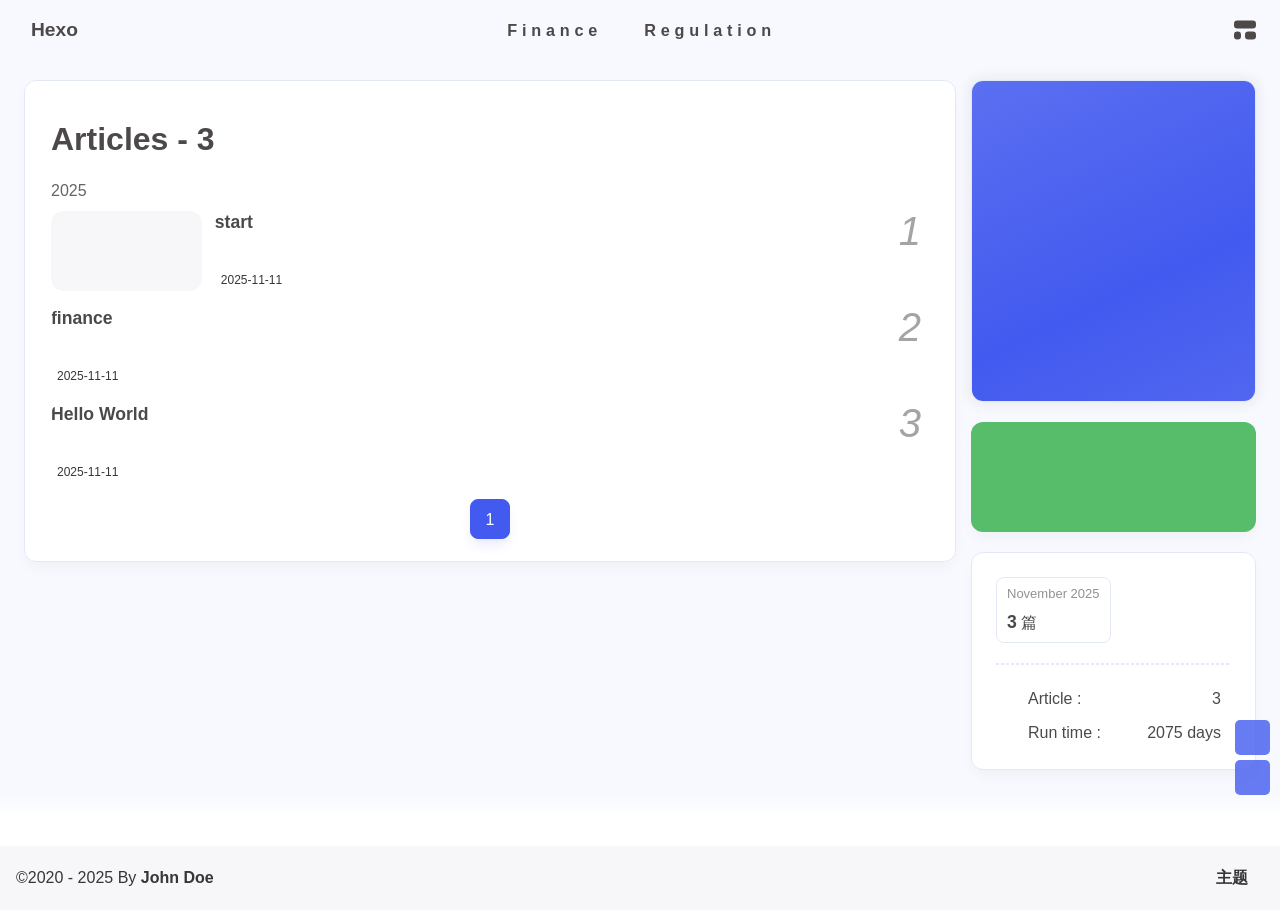
==== commit 69444eb4: "Site updated: 2025-11-11 16:56:58" ====
--- a/archives/index.html
+++ b/archives/index.html
@@ -60,7 +60,7 @@
   isHome: false,
   isHighlightShrink: false,
   isToc: false,
-  postUpdate: '2025-11-11 16:48:10',
+  postUpdate: '2025-11-11 16:56:56',
   postMainColor: '',
 }</script><noscript><style type="text/css">
   #nav {
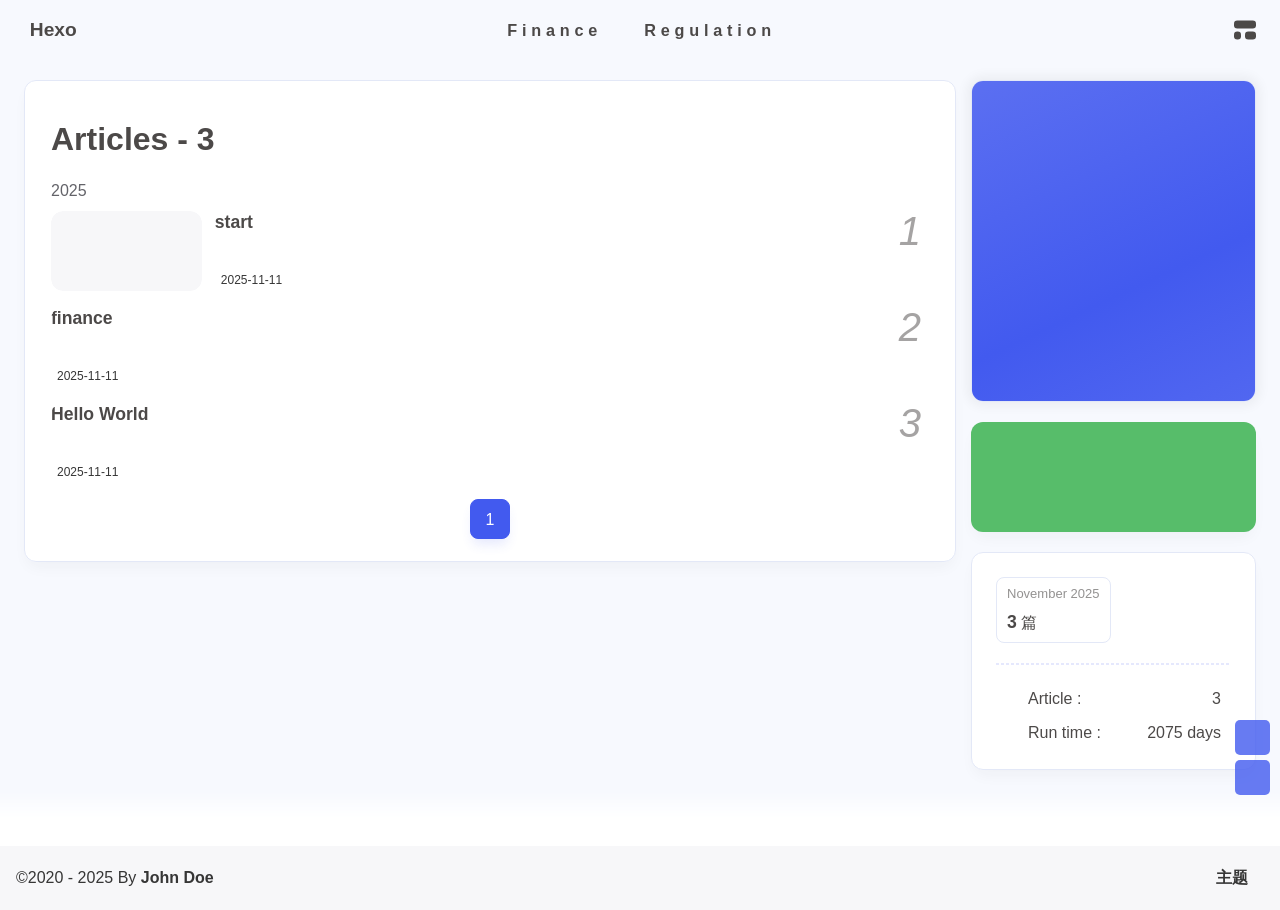
==== commit 8b01c522: "Site updated: 2025-11-11 17:04:16" ====
--- a/archives/index.html
+++ b/archives/index.html
@@ -60,7 +60,7 @@
   isHome: false,
   isHighlightShrink: false,
   isToc: false,
-  postUpdate: '2025-11-11 16:56:56',
+  postUpdate: '2025-11-11 17:04:13',
   postMainColor: '',
 }</script><noscript><style type="text/css">
   #nav {
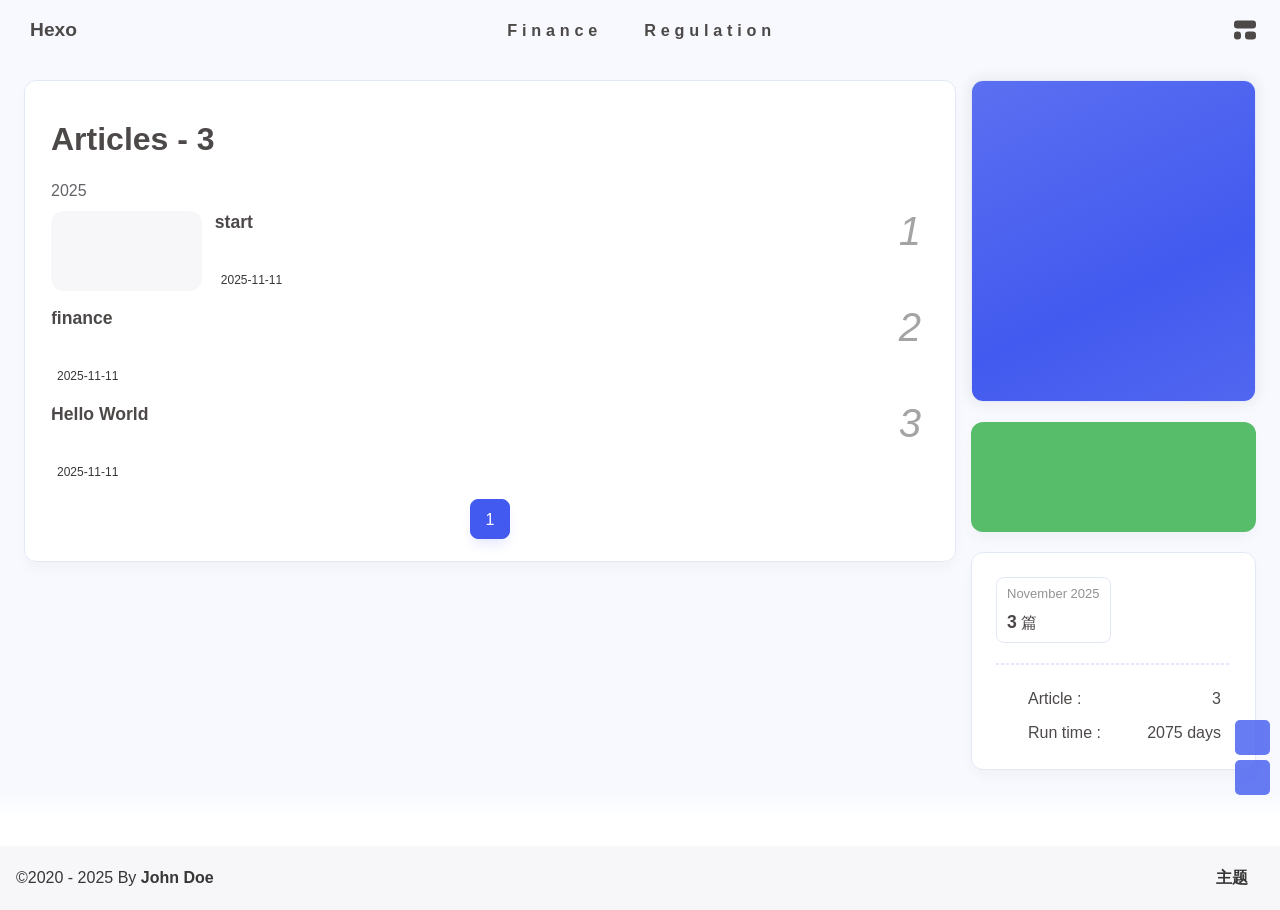
==== commit a6b25555: "Site updated: 2025-11-11 17:10:39" ====
--- a/archives/index.html
+++ b/archives/index.html
@@ -60,7 +60,7 @@
   isHome: false,
   isHighlightShrink: false,
   isToc: false,
-  postUpdate: '2025-11-11 17:04:13',
+  postUpdate: '2025-11-11 17:10:35',
   postMainColor: '',
 }</script><noscript><style type="text/css">
   #nav {
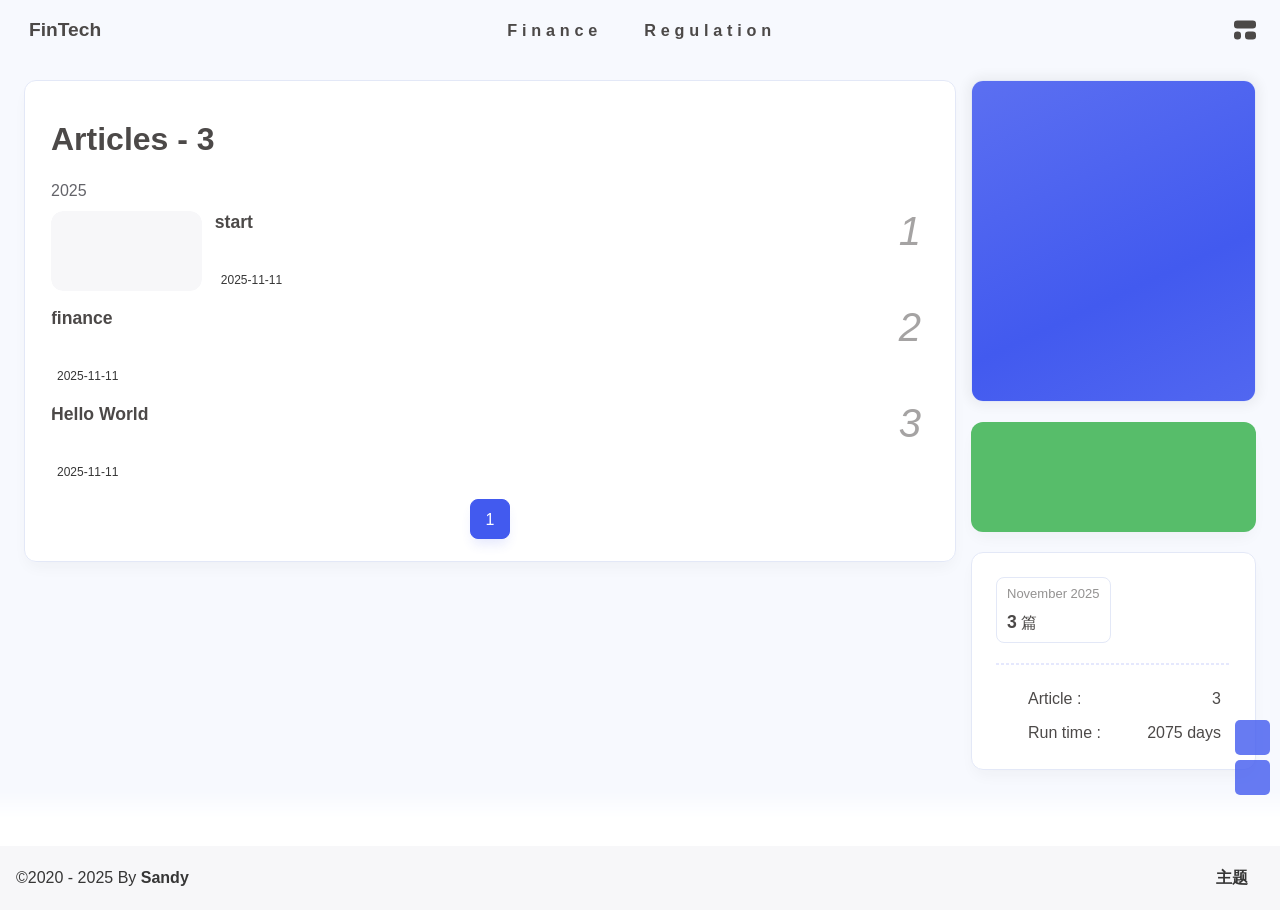
==== commit f92e067a: "Site updated: 2025-11-11 17:34:38" ====
--- a/archives/index.html
+++ b/archives/index.html
@@ -1,4 +1,4 @@
-<!DOCTYPE html><html lang="en" data-theme="light"><head><meta charset="UTF-8"><meta http-equiv="X-UA-Compatible" content="IE=edge"><meta name="viewport" content="width=device-width, initial-scale=1.0, user-scalable=no"><title>Archives | Hexo</title><meta name="author" content="John Doe"><meta name="copyright" content="John Doe"><meta name="format-detection" content="telephone=no"><meta name="theme-color" content="#f7f9fe"><meta name="mobile-web-app-capable" content="yes"><meta name="apple-touch-fullscreen" content="yes"><meta name="apple-mobile-web-app-title" content="Archives"><meta name="application-name" content="Archives"><meta name="apple-mobile-web-app-capable" content="yes"><meta name="apple-mobile-web-app-status-bar-style" content="#f7f9fe"><meta property="og:type" content="website"><meta property="og:title" content="Archives"><meta property="og:url" content="http://example.com/archives/index.html"><meta property="og:site_name" content="Hexo"><meta property="og:description" content="Archives"><meta property="og:locale" content="en"><meta property="og:image" content="https://bu.dusays.com/2023/04/27/64496e511b09c.jpg"><meta property="article:author" content="John Doe"><meta property="article:tag"><meta name="twitter:card" content="summary"><meta name="twitter:image" content="https://bu.dusays.com/2023/04/27/64496e511b09c.jpg"><meta name="description" content="Archives"><link rel="shortcut icon" href="/favicon.ico"><link rel="canonical" href="http://example.com/archives/"><link rel="preconnect" href="//cdn.cbd.int"/><meta name="google-site-verification" content="xxx"/><meta name="baidu-site-verification" content="code-xxx"/><meta name="msvalidate.01" content="xxx"/><link rel="stylesheet" href="/css/index.css"><link rel="stylesheet" href="https://cdn.cbd.int/node-snackbar@0.1.16/dist/snackbar.min.css" media="print" onload="this.media='all'"><link rel="stylesheet" href="https://cdn.cbd.int/@fancyapps/ui@5.0.28/dist/fancybox/fancybox.css" media="print" onload="this.media='all'"><script>const GLOBAL_CONFIG = {
+<!DOCTYPE html><html lang="en" data-theme="light"><head><meta charset="UTF-8"><meta http-equiv="X-UA-Compatible" content="IE=edge"><meta name="viewport" content="width=device-width, initial-scale=1.0, user-scalable=no"><title>Archives | FinTech</title><meta name="keywords" content="Finance, Regulation, Web3, AI, Blockchain"><meta name="author" content="Sandy"><meta name="copyright" content="Sandy"><meta name="format-detection" content="telephone=no"><meta name="theme-color" content="#f7f9fe"><meta name="mobile-web-app-capable" content="yes"><meta name="apple-touch-fullscreen" content="yes"><meta name="apple-mobile-web-app-title" content="Archives"><meta name="application-name" content="Archives"><meta name="apple-mobile-web-app-capable" content="yes"><meta name="apple-mobile-web-app-status-bar-style" content="#f7f9fe"><meta property="og:type" content="website"><meta property="og:title" content="Archives"><meta property="og:url" content="http://example.com/archives/index.html"><meta property="og:site_name" content="FinTech"><meta property="og:description" content="Archives"><meta property="og:locale" content="en"><meta property="og:image" content="https://bu.dusays.com/2023/04/27/64496e511b09c.jpg"><meta property="article:author" content="Sandy"><meta property="article:tag" content="Finance, Regulation, Web3, AI, Blockchain"><meta name="twitter:card" content="summary"><meta name="twitter:image" content="https://bu.dusays.com/2023/04/27/64496e511b09c.jpg"><meta name="description" content="Archives"><link rel="shortcut icon" href="/favicon.ico"><link rel="canonical" href="http://example.com/archives/"><link rel="preconnect" href="//cdn.cbd.int"/><meta name="google-site-verification" content="xxx"/><meta name="baidu-site-verification" content="code-xxx"/><meta name="msvalidate.01" content="xxx"/><link rel="stylesheet" href="/css/index.css"><link rel="stylesheet" href="https://cdn.cbd.int/node-snackbar@0.1.16/dist/snackbar.min.css" media="print" onload="this.media='all'"><link rel="stylesheet" href="https://cdn.cbd.int/@fancyapps/ui@5.0.28/dist/fancybox/fancybox.css" media="print" onload="this.media='all'"><script>const GLOBAL_CONFIG = {
   linkPageTop: undefined,
   peoplecanvas: {"enable":true,"img":"https://upload-bbs.miyoushe.com/upload/2024/07/27/125766904/ba62475f396df9de3316a08ed9e65d86_5680958632268053399..png"},
   postHeadAiDescription: {"enable":true,"gptName":"AnZhiYu","mode":"local","switchBtn":false,"btnLink":"https://afdian.net/item/886a79d4db6711eda42a52540025c377","randomNum":3,"basicWordCount":1000,"key":"xxxx","Referer":"https://xx.xx/"},
@@ -37,7 +37,7 @@
     day: 'days ago',
     month: 'months ago'
   },
-  copyright: {"copy":true,"copyrightEbable":false,"limitCount":50,"languages":{"author":"Author: John Doe","link":"Link: ","source":"Source: Hexo","info":"Copyright is owned by the author. For commercial reprints, please contact the author for authorization. For non-commercial reprints, please indicate the source.","copySuccess":"Copy success, copy and reprint please mark the address of this article"}},
+  copyright: {"copy":true,"copyrightEbable":false,"limitCount":50,"languages":{"author":"Author: Sandy","link":"Link: ","source":"Source: FinTech","info":"Copyright is owned by the author. For commercial reprints, please contact the author for authorization. For non-commercial reprints, please indicate the source.","copySuccess":"Copy success, copy and reprint please mark the address of this article"}},
   lightbox: 'fancybox',
   Snackbar: {"chs_to_cht":"Traditional Chinese Activated Manually","cht_to_chs":"Simplified Chinese Activated Manually","day_to_night":"Dark Mode Activated Manually","night_to_day":"Light Mode Activated Manually","bgLight":"#425AEF","bgDark":"#1f1f1f","position":"top-center"},
   source: {
@@ -52,7 +52,7 @@
   shortcutKey: undefined,
   autoDarkmode: true
 }</script><script id="config-diff">var GLOBAL_CONFIG_SITE = {
-  configTitle: 'Hexo',
+  configTitle: 'FinTech',
   title: 'Archives',
   postAI: '',
   pageFillDescription: '',
@@ -60,7 +60,7 @@
   isHome: false,
   isHighlightShrink: false,
   isToc: false,
-  postUpdate: '2025-11-11 17:10:35',
+  postUpdate: '2025-11-11 17:34:34',
   postMainColor: '',
 }</script><noscript><style type="text/css">
   #nav {
@@ -203,7 +203,7 @@
 if (true) {
   document.addEventListener('pjax:send', () => { preloader.initLoading() })
   document.addEventListener('pjax:complete', () => { preloader.endLoading() })
-}</script><link rel="stylesheet" href="https://cdn.cbd.int/anzhiyu-theme-static@1.1.10/progress_bar/progress_bar.css"/><script async="async" src="https://cdn.cbd.int/pace-js@1.2.4/pace.min.js" data-pace-options="{ &quot;restartOnRequestAfter&quot;:false,&quot;eventLag&quot;:false}"></script><div class="page" id="body-wrap"><header class="not-top-img" id="page-header"><nav id="nav"><div id="nav-group"><span id="blog_name"><a id="site-name" href="/" accesskey="h"><div class="title">Hexo</div><i class="anzhiyufont anzhiyu-icon-house-chimney"></i></a></span><div class="mask-name-container"><div id="name-container"><a id="page-name" href="javascript:anzhiyu.scrollToDest(0, 500)">PAGE_NAME</a></div></div><div id="menus"><div class="menus_items"><div class="menus_item"><a class="site-page faa-parent animated-hover" href="/categories/Finance/"><span> Finance</span></a></div><div class="menus_item"><a class="site-page faa-parent animated-hover" href="/categories/Regulation/"><span> Regulation</span></a></div></div></div><div id="nav-right"><div class="nav-button" id="randomPost_button"><a class="site-page" onclick="toRandomPost()" title="随机前往一个文章" href="javascript:void(0);"><i class="anzhiyufont anzhiyu-icon-dice"></i></a></div><div class="nav-button" id="search-button"><a class="site-page social-icon search" href="javascript:void(0);" title="搜索🔍" accesskey="s"><i class="anzhiyufont anzhiyu-icon-magnifying-glass"></i><span> Search</span></a></div><input id="center-console" type="checkbox"/><label class="widget" for="center-console" title="中控台" onclick="anzhiyu.switchConsole();"><i class="left"></i><i class="widget center"></i><i class="widget right"></i></label><div id="console"><div class="console-card-group-reward"><ul class="reward-all console-card"><li class="reward-item"><a href="https://npm.elemecdn.com/anzhiyu-blog@1.1.6/img/post/common/qrcode-weichat.png" target="_blank"><img class="post-qr-code-img" alt="微信" src= "[data-uri]" onerror="this.onerror=null,this.src=&quot;/img/404.jpg&quot;" data-lazy-src="https://npm.elemecdn.com/anzhiyu-blog@1.1.6/img/post/common/qrcode-weichat.png"/></a><div class="post-qr-code-desc">微信</div></li><li class="reward-item"><a href="https://npm.elemecdn.com/anzhiyu-blog@1.1.6/img/post/common/qrcode-alipay.png" target="_blank"><img class="post-qr-code-img" alt="支付宝" src= "[data-uri]" onerror="this.onerror=null,this.src=&quot;/img/404.jpg&quot;" data-lazy-src="https://npm.elemecdn.com/anzhiyu-blog@1.1.6/img/post/common/qrcode-alipay.png"/></a><div class="post-qr-code-desc">支付宝</div></li></ul></div><div class="console-card-group"><div class="console-card-group-left"><div class="console-card" id="card-newest-comments"><div class="card-content"><div class="author-content-item-tips">互动</div><span class="author-content-item-title"> Newest Comments</span></div><div class="aside-list"><span>loading...</span></div></div></div><div class="console-card-group-right"><div class="console-card tags"><div class="card-content"><div class="author-content-item-tips">兴趣点</div><span class="author-content-item-title">寻找你感兴趣的领域</span></div></div><div class="console-card history"><div class="item-headline"><i class="anzhiyufont anzhiyu-icon-box-archiv"></i><span>文章</span></div><div class="card-archives"><div class="item-headline"><i class="anzhiyufont anzhiyu-icon-archive"></i><span>Archives</span></div><ul class="card-archive-list"><li class="card-archive-list-item"><a class="card-archive-list-link" href="/archives/2025/11/"><span class="card-archive-list-date">November 2025</span><div class="card-archive-list-count-group"><span class="card-archive-list-count">3</span><span>篇</span></div></a></li></ul></div><hr/></div></div></div><div class="button-group"><div class="console-btn-item"><a class="darkmode_switchbutton" title="显示模式切换" href="javascript:void(0);"><i class="anzhiyufont anzhiyu-icon-moon"></i></a></div><div class="console-btn-item" id="consoleHideAside" onclick="anzhiyu.hideAsideBtn()" title="边栏显示控制"><a class="asideSwitch"><i class="anzhiyufont anzhiyu-icon-arrows-left-right"></i></a></div><div class="console-btn-item" id="consoleMusic" onclick="anzhiyu.musicToggle()" title="音乐开关"><a class="music-switch"><i class="anzhiyufont anzhiyu-icon-music"></i></a></div></div><div class="console-mask" onclick="anzhiyu.hideConsole()" href="javascript:void(0);"></div></div><div class="nav-button" id="nav-totop"><a class="totopbtn" href="javascript:void(0);"><i class="anzhiyufont anzhiyu-icon-arrow-up"></i><span id="percent" onclick="anzhiyu.scrollToDest(0,500)">0</span></a></div><div id="toggle-menu"><a class="site-page" href="javascript:void(0);" title="切换"><i class="anzhiyufont anzhiyu-icon-bars"></i></a></div></div></div></nav></header><main id="blog-container"><div class="layout" id="content-inner"><div id="archive"><div class="article-sort-title">Articles - 3</div><div class="article-sort"><div class="article-sort-item year"><span>2025</span></div><div class="article-sort-item"><a class="article-sort-item-img" href="/2025/11/11/start/" title="start"><img src= "[data-uri]" onerror="this.onerror=null,this.src=&quot;/img/404.jpg&quot;" data-lazy-src="https://img.090227.xyz/file/ae62475a131f3734a201c.png" alt="start" onerror="this.onerror=null;this.src='/img/404.jpg'"></a><div class="article-sort-item-info"><a class="article-sort-item-title" href="/2025/11/11/start/" title="start">start</a><span class="article-sort-item-index">1</span><div class="article-meta-wrap"><div class="article-sort-item-time"><i class="anzhiyufont anzhiyu-icon-calendar-alt"></i><time class="post-meta-date-created" datetime="2025-11-11T15:39:15.000Z" title="Created 2025-11-11 16:39:15">2025-11-11</time></div></div></div></div><div class="article-sort-item no-article-cover"><div class="article-sort-item-info"><a class="article-sort-item-title" href="/2025/11/11/finance/" title="finance">finance</a><span class="article-sort-item-index">2</span><div class="article-meta-wrap"><div class="article-sort-item-time"><i class="anzhiyufont anzhiyu-icon-calendar-alt"></i><time class="post-meta-date-created" datetime="2025-11-11T15:28:33.000Z" title="Created 2025-11-11 16:28:33">2025-11-11</time></div></div></div></div><div class="article-sort-item no-article-cover"><div class="article-sort-item-info"><a class="article-sort-item-title" href="/2025/11/11/hello-world/" title="Hello World">Hello World</a><span class="article-sort-item-index">3</span><div class="article-meta-wrap"><div class="article-sort-item-time"><i class="anzhiyufont anzhiyu-icon-calendar-alt"></i><time class="post-meta-date-created" datetime="2025-11-11T14:09:35.910Z" title="Created 2025-11-11 15:09:35">2025-11-11</time></div></div></div></div></div><nav id="pagination"><div class="pagination"><span class="page-number current">1</span></div></nav></div><div class="aside-content" id="aside-content"><div class="card-widget card-info"><div class="card-content"><div class="author-info-avatar"><img class="avatar-img" src= "[data-uri]" onerror="this.onerror=null,this.src=&quot;/img/404.jpg&quot;" data-lazy-src="https://bu.dusays.com/2023/04/27/64496e511b09c.jpg" onerror="this.onerror=null;this.src='/img/friend_404.gif'" alt="avatar"/></div><div class="author-info__description"></div></div></div><div class="card-widget anzhiyu-right-widget" id="card-wechat" onclick="null"><div id="flip-wrapper"><div id="flip-content"><div class="face" style="background: url(https://bu.dusays.com/2023/01/13/63c02edf44033.png) center center / 100% no-repeat"></div><div class="back face" style="background: url(https://bu.dusays.com/2023/05/13/645fa415e8694.png) center center / 100% no-repeat"></div></div></div></div><div class="sticky_layout"><div class="card-widget"><div class="card-archives"><div class="item-headline"><i class="anzhiyufont anzhiyu-icon-archive"></i><span>Archives</span></div><ul class="card-archive-list"><li class="card-archive-list-item"><a class="card-archive-list-link" href="/archives/2025/11/"><span class="card-archive-list-date">November 2025</span><div class="card-archive-list-count-group"><span class="card-archive-list-count">3</span><span>篇</span></div></a></li></ul></div><hr/><div class="card-webinfo"><div class="item-headline"><i class="anzhiyufont anzhiyu-icon-chart-line"></i><span>Info</span></div><div class="webinfo"><div class="webinfo-item"><div class="webinfo-item-title"><i class="anzhiyufont anzhiyu-icon-file-lines"></i><div class="item-name">Article :</div></div><div class="item-count">3</div></div><div class="webinfo-item"><div class="webinfo-item-title"><i class="anzhiyufont anzhiyu-icon-stopwatch"></i><div class="item-name">Run time :</div></div><div class="item-count" id="runtimeshow" data-publishDate="2021-03-31T22:00:00.000Z"><i class="anzhiyufont anzhiyu-icon-spinner anzhiyu-spin"></i></div></div></div></div></div></div></div></div></main><footer id="footer"><div id="footer-wrap"></div><div id="footer-bar"><div class="footer-bar-links"><div class="footer-bar-left"><div id="footer-bar-tips"><div class="copyright">&copy;2020 - 2025 By <a class="footer-bar-link" href="/" title="John Doe" target="_blank">John Doe</a></div></div><div id="footer-type-tips"></div></div><div class="footer-bar-right"><a class="footer-bar-link" target="_blank" rel="noopener" href="https://github.com/anzhiyu-c/hexo-theme-anzhiyu" title="主题">主题</a></div></div></div></footer></div><div id="sidebar"><div id="menu-mask"></div><div id="sidebar-menus"><div class="sidebar-site-data site-data is-center"><a href="/archives/" title="archive"><div class="headline">Articles</div><div class="length-num">3</div></a><a href="/tags/" title="tag"><div class="headline">Tags</div><div class="length-num">0</div></a><a href="/categories/" title="category"><div class="headline">Categories</div><div class="length-num">2</div></a></div><span class="sidebar-menu-item-title">Function</span><div class="sidebar-menu-item"><a class="darkmode_switchbutton menu-child" href="javascript:void(0);" title="Display Mode"><i class="anzhiyufont anzhiyu-icon-circle-half-stroke"></i><span>Display Mode</span></a></div><div class="back-menu-list-groups"><div class="back-menu-list-group"><div class="back-menu-list-title">网页</div><div class="back-menu-list"><a class="back-menu-item" target="_blank" rel="noopener" href="https://blog.anheyu.com/" title="博客"><img class="back-menu-item-icon" src= "[data-uri]" onerror="this.onerror=null,this.src=&quot;/img/404.jpg&quot;" data-lazy-src="/img/favicon.ico" alt="博客"/><span class="back-menu-item-text">博客</span></a></div></div><div class="back-menu-list-group"><div class="back-menu-list-title">项目</div><div class="back-menu-list"><a class="back-menu-item" target="_blank" rel="noopener" href="https://image.anheyu.com/" title="安知鱼图床"><img class="back-menu-item-icon" src= "[data-uri]" onerror="this.onerror=null,this.src=&quot;/img/404.jpg&quot;" data-lazy-src="https://image.anheyu.com/favicon.ico" alt="安知鱼图床"/><span class="back-menu-item-text">安知鱼图床</span></a></div></div></div><div class="menus_items"><div class="menus_item"><a class="site-page faa-parent animated-hover" href="/categories/Finance/"><span> Finance</span></a></div><div class="menus_item"><a class="site-page faa-parent animated-hover" href="/categories/Regulation/"><span> Regulation</span></a></div></div><span class="sidebar-menu-item-title">标签</span></div></div><div id="rightside"><div id="rightside-config-hide"><button id="translateLink" type="button" title="Switch Between Traditional Chinese And Simplified Chinese">繁</button><button id="darkmode" type="button" title="Switch Between Light And Dark Mode"><i class="anzhiyufont anzhiyu-icon-circle-half-stroke"></i></button><button id="hide-aside-btn" type="button" title="Toggle between single-column and double-column"><i class="anzhiyufont anzhiyu-icon-arrows-left-right"></i></button></div><div id="rightside-config-show"><button id="rightside-config" type="button" title="Setting"><i class="anzhiyufont anzhiyu-icon-gear"></i></button><button id="go-up" type="button" title="Back To Top"><i class="anzhiyufont anzhiyu-icon-arrow-up"></i></button></div></div><div id="nav-music"><a id="nav-music-hoverTips" onclick="anzhiyu.musicToggle()" accesskey="m">播放音乐</a><div id="console-music-bg"></div><meting-js id="8152976493" server="netease" type="playlist" mutex="true" preload="none" theme="var(--anzhiyu-main)" data-lrctype="0" order="random" volume="0.7"></meting-js></div><div id="local-search"><div class="search-dialog"><nav class="search-nav"><span class="search-dialog-title">Search</span><span id="loading-status"></span><button class="search-close-button"><i class="anzhiyufont anzhiyu-icon-xmark"></i></button></nav><div class="is-center" id="loading-database"><i class="anzhiyufont anzhiyu-icon-spinner anzhiyu-pulse-icon"></i><span>  Loading the Database</span></div><div class="search-wrap"><div id="local-search-input"><div class="local-search-box"><input class="local-search-box--input" placeholder="Search for Posts" type="text"/></div></div><hr/><div id="local-search-results"></div></div></div><div id="search-mask"></div></div><div id="rightMenu"><div class="rightMenu-group rightMenu-small"><div class="rightMenu-item" id="menu-backward"><i class="anzhiyufont anzhiyu-icon-arrow-left"></i></div><div class="rightMenu-item" id="menu-forward"><i class="anzhiyufont anzhiyu-icon-arrow-right"></i></div><div class="rightMenu-item" id="menu-refresh"><i class="anzhiyufont anzhiyu-icon-arrow-rotate-right" style="font-size: 1rem;"></i></div><div class="rightMenu-item" id="menu-top"><i class="anzhiyufont anzhiyu-icon-arrow-up"></i></div></div><div class="rightMenu-group rightMenu-line rightMenuPlugin"><div class="rightMenu-item" id="menu-copytext"><i class="anzhiyufont anzhiyu-icon-copy"></i><span>复制选中文本</span></div><div class="rightMenu-item" id="menu-pastetext"><i class="anzhiyufont anzhiyu-icon-paste"></i><span>粘贴文本</span></div><a class="rightMenu-item" id="menu-commenttext"><i class="anzhiyufont anzhiyu-icon-comment-medical"></i><span>引用到评论</span></a><div class="rightMenu-item" id="menu-newwindow"><i class="anzhiyufont anzhiyu-icon-window-restore"></i><span>新窗口打开</span></div><div class="rightMenu-item" id="menu-copylink"><i class="anzhiyufont anzhiyu-icon-link"></i><span>复制链接地址</span></div><div class="rightMenu-item" id="menu-copyimg"><i class="anzhiyufont anzhiyu-icon-images"></i><span>复制此图片</span></div><div class="rightMenu-item" id="menu-downloadimg"><i class="anzhiyufont anzhiyu-icon-download"></i><span>下载此图片</span></div><div class="rightMenu-item" id="menu-newwindowimg"><i class="anzhiyufont anzhiyu-icon-window-restore"></i><span>新窗口打开图片</span></div><div class="rightMenu-item" id="menu-search"><i class="anzhiyufont anzhiyu-icon-magnifying-glass"></i><span>站内搜索</span></div><div class="rightMenu-item" id="menu-searchBaidu"><i class="anzhiyufont anzhiyu-icon-magnifying-glass"></i><span>百度搜索</span></div><div class="rightMenu-item" id="menu-music-toggle"><i class="anzhiyufont anzhiyu-icon-play"></i><span>播放音乐</span></div><div class="rightMenu-item" id="menu-music-back"><i class="anzhiyufont anzhiyu-icon-backward"></i><span>切换到上一首</span></div><div class="rightMenu-item" id="menu-music-forward"><i class="anzhiyufont anzhiyu-icon-forward"></i><span>切换到下一首</span></div><div class="rightMenu-item" id="menu-music-playlist" onclick="window.open(&quot;https://y.qq.com/n/ryqq/playlist/8802438608&quot;, &quot;_blank&quot;);" style="display: none;"><i class="anzhiyufont anzhiyu-icon-radio"></i><span>查看所有歌曲</span></div><div class="rightMenu-item" id="menu-music-copyMusicName"><i class="anzhiyufont anzhiyu-icon-copy"></i><span>复制歌名</span></div></div><div class="rightMenu-group rightMenu-line rightMenuOther"><a class="rightMenu-item menu-link" id="menu-randomPost"><i class="anzhiyufont anzhiyu-icon-shuffle"></i><span>随便逛逛</span></a><a class="rightMenu-item menu-link" href="/categories/"><i class="anzhiyufont anzhiyu-icon-cube"></i><span>博客分类</span></a><a class="rightMenu-item menu-link" href="/tags/"><i class="anzhiyufont anzhiyu-icon-tags"></i><span>文章标签</span></a></div><div class="rightMenu-group rightMenu-line rightMenuOther"><a class="rightMenu-item" id="menu-copy" href="javascript:void(0);"><i class="anzhiyufont anzhiyu-icon-copy"></i><span>复制地址</span></a><a class="rightMenu-item" id="menu-commentBarrage" href="javascript:void(0);"><i class="anzhiyufont anzhiyu-icon-message"></i><span class="menu-commentBarrage-text">关闭热评</span></a><a class="rightMenu-item" id="menu-darkmode" href="javascript:void(0);"><i class="anzhiyufont anzhiyu-icon-circle-half-stroke"></i><span class="menu-darkmode-text">深色模式</span></a><a class="rightMenu-item" id="menu-translate" href="javascript:void(0);"><i class="anzhiyufont anzhiyu-icon-language"></i><span>轉為繁體</span></a></div></div><div id="rightmenu-mask"></div><div><script src="/js/utils.js"></script><script src="/js/main.js"></script><script src="/js/tw_cn.js"></script><script src="https://cdn.cbd.int/@fancyapps/ui@5.0.28/dist/fancybox/fancybox.umd.js"></script><script src="https://cdn.cbd.int/instant.page@5.2.0/instantpage.js" type="module"></script><script src="https://cdn.cbd.int/vanilla-lazyload@17.8.5/dist/lazyload.iife.min.js"></script><script src="https://cdn.cbd.int/node-snackbar@0.1.16/dist/snackbar.min.js"></script><canvas id="universe"></canvas><script async src="https://npm.elemecdn.com/anzhiyu-theme-static@1.0.0/dark/dark.js"></script><script>// 消除控制台打印
+}</script><link rel="stylesheet" href="https://cdn.cbd.int/anzhiyu-theme-static@1.1.10/progress_bar/progress_bar.css"/><script async="async" src="https://cdn.cbd.int/pace-js@1.2.4/pace.min.js" data-pace-options="{ &quot;restartOnRequestAfter&quot;:false,&quot;eventLag&quot;:false}"></script><div class="page" id="body-wrap"><header class="not-top-img" id="page-header"><nav id="nav"><div id="nav-group"><span id="blog_name"><a id="site-name" href="/" accesskey="h"><div class="title">FinTech</div><i class="anzhiyufont anzhiyu-icon-house-chimney"></i></a></span><div class="mask-name-container"><div id="name-container"><a id="page-name" href="javascript:anzhiyu.scrollToDest(0, 500)">PAGE_NAME</a></div></div><div id="menus"><div class="menus_items"><div class="menus_item"><a class="site-page faa-parent animated-hover" href="/categories/Finance/"><span> Finance</span></a></div><div class="menus_item"><a class="site-page faa-parent animated-hover" href="/categories/Regulation/"><span> Regulation</span></a></div></div></div><div id="nav-right"><div class="nav-button" id="randomPost_button"><a class="site-page" onclick="toRandomPost()" title="随机前往一个文章" href="javascript:void(0);"><i class="anzhiyufont anzhiyu-icon-dice"></i></a></div><div class="nav-button" id="search-button"><a class="site-page social-icon search" href="javascript:void(0);" title="搜索🔍" accesskey="s"><i class="anzhiyufont anzhiyu-icon-magnifying-glass"></i><span> Search</span></a></div><input id="center-console" type="checkbox"/><label class="widget" for="center-console" title="中控台" onclick="anzhiyu.switchConsole();"><i class="left"></i><i class="widget center"></i><i class="widget right"></i></label><div id="console"><div class="console-card-group-reward"><ul class="reward-all console-card"><li class="reward-item"><a href="https://npm.elemecdn.com/anzhiyu-blog@1.1.6/img/post/common/qrcode-weichat.png" target="_blank"><img class="post-qr-code-img" alt="微信" src= "[data-uri]" onerror="this.onerror=null,this.src=&quot;/img/404.jpg&quot;" data-lazy-src="https://npm.elemecdn.com/anzhiyu-blog@1.1.6/img/post/common/qrcode-weichat.png"/></a><div class="post-qr-code-desc">微信</div></li><li class="reward-item"><a href="https://npm.elemecdn.com/anzhiyu-blog@1.1.6/img/post/common/qrcode-alipay.png" target="_blank"><img class="post-qr-code-img" alt="支付宝" src= "[data-uri]" onerror="this.onerror=null,this.src=&quot;/img/404.jpg&quot;" data-lazy-src="https://npm.elemecdn.com/anzhiyu-blog@1.1.6/img/post/common/qrcode-alipay.png"/></a><div class="post-qr-code-desc">支付宝</div></li></ul></div><div class="console-card-group"><div class="console-card-group-left"><div class="console-card" id="card-newest-comments"><div class="card-content"><div class="author-content-item-tips">互动</div><span class="author-content-item-title"> Newest Comments</span></div><div class="aside-list"><span>loading...</span></div></div></div><div class="console-card-group-right"><div class="console-card tags"><div class="card-content"><div class="author-content-item-tips">兴趣点</div><span class="author-content-item-title">寻找你感兴趣的领域</span></div></div><div class="console-card history"><div class="item-headline"><i class="anzhiyufont anzhiyu-icon-box-archiv"></i><span>文章</span></div><div class="card-archives"><div class="item-headline"><i class="anzhiyufont anzhiyu-icon-archive"></i><span>Archives</span></div><ul class="card-archive-list"><li class="card-archive-list-item"><a class="card-archive-list-link" href="/archives/2025/11/"><span class="card-archive-list-date">November 2025</span><div class="card-archive-list-count-group"><span class="card-archive-list-count">3</span><span>篇</span></div></a></li></ul></div><hr/></div></div></div><div class="button-group"><div class="console-btn-item"><a class="darkmode_switchbutton" title="显示模式切换" href="javascript:void(0);"><i class="anzhiyufont anzhiyu-icon-moon"></i></a></div><div class="console-btn-item" id="consoleHideAside" onclick="anzhiyu.hideAsideBtn()" title="边栏显示控制"><a class="asideSwitch"><i class="anzhiyufont anzhiyu-icon-arrows-left-right"></i></a></div><div class="console-btn-item" id="consoleMusic" onclick="anzhiyu.musicToggle()" title="音乐开关"><a class="music-switch"><i class="anzhiyufont anzhiyu-icon-music"></i></a></div></div><div class="console-mask" onclick="anzhiyu.hideConsole()" href="javascript:void(0);"></div></div><div class="nav-button" id="nav-totop"><a class="totopbtn" href="javascript:void(0);"><i class="anzhiyufont anzhiyu-icon-arrow-up"></i><span id="percent" onclick="anzhiyu.scrollToDest(0,500)">0</span></a></div><div id="toggle-menu"><a class="site-page" href="javascript:void(0);" title="切换"><i class="anzhiyufont anzhiyu-icon-bars"></i></a></div></div></div></nav></header><main id="blog-container"><div class="layout" id="content-inner"><div id="archive"><div class="article-sort-title">Articles - 3</div><div class="article-sort"><div class="article-sort-item year"><span>2025</span></div><div class="article-sort-item"><a class="article-sort-item-img" href="/2025/11/11/start/" title="start"><img src= "[data-uri]" onerror="this.onerror=null,this.src=&quot;/img/404.jpg&quot;" data-lazy-src="https://img.090227.xyz/file/ae62475a131f3734a201c.png" alt="start" onerror="this.onerror=null;this.src='/img/404.jpg'"></a><div class="article-sort-item-info"><a class="article-sort-item-title" href="/2025/11/11/start/" title="start">start</a><span class="article-sort-item-index">1</span><div class="article-meta-wrap"><div class="article-sort-item-time"><i class="anzhiyufont anzhiyu-icon-calendar-alt"></i><time class="post-meta-date-created" datetime="2025-11-11T15:39:15.000Z" title="Created 2025-11-11 16:39:15">2025-11-11</time></div></div></div></div><div class="article-sort-item no-article-cover"><div class="article-sort-item-info"><a class="article-sort-item-title" href="/2025/11/11/finance/" title="finance">finance</a><span class="article-sort-item-index">2</span><div class="article-meta-wrap"><div class="article-sort-item-time"><i class="anzhiyufont anzhiyu-icon-calendar-alt"></i><time class="post-meta-date-created" datetime="2025-11-11T15:28:33.000Z" title="Created 2025-11-11 16:28:33">2025-11-11</time></div></div></div></div><div class="article-sort-item no-article-cover"><div class="article-sort-item-info"><a class="article-sort-item-title" href="/2025/11/11/hello-world/" title="Hello World">Hello World</a><span class="article-sort-item-index">3</span><div class="article-meta-wrap"><div class="article-sort-item-time"><i class="anzhiyufont anzhiyu-icon-calendar-alt"></i><time class="post-meta-date-created" datetime="2025-11-11T14:09:35.910Z" title="Created 2025-11-11 15:09:35">2025-11-11</time></div></div></div></div></div><nav id="pagination"><div class="pagination"><span class="page-number current">1</span></div></nav></div><div class="aside-content" id="aside-content"><div class="card-widget card-info"><div class="card-content"><div class="author-info-avatar"><img class="avatar-img" src= "[data-uri]" onerror="this.onerror=null,this.src=&quot;/img/404.jpg&quot;" data-lazy-src="https://bu.dusays.com/2023/04/27/64496e511b09c.jpg" onerror="this.onerror=null;this.src='/img/friend_404.gif'" alt="avatar"/></div><div class="author-info__description">FinTech Blog</div></div></div><div class="card-widget anzhiyu-right-widget" id="card-wechat" onclick="null"><div id="flip-wrapper"><div id="flip-content"><div class="face" style="background: url(https://bu.dusays.com/2023/01/13/63c02edf44033.png) center center / 100% no-repeat"></div><div class="back face" style="background: url(https://bu.dusays.com/2023/05/13/645fa415e8694.png) center center / 100% no-repeat"></div></div></div></div><div class="sticky_layout"><div class="card-widget"><div class="card-archives"><div class="item-headline"><i class="anzhiyufont anzhiyu-icon-archive"></i><span>Archives</span></div><ul class="card-archive-list"><li class="card-archive-list-item"><a class="card-archive-list-link" href="/archives/2025/11/"><span class="card-archive-list-date">November 2025</span><div class="card-archive-list-count-group"><span class="card-archive-list-count">3</span><span>篇</span></div></a></li></ul></div><hr/><div class="card-webinfo"><div class="item-headline"><i class="anzhiyufont anzhiyu-icon-chart-line"></i><span>Info</span></div><div class="webinfo"><div class="webinfo-item"><div class="webinfo-item-title"><i class="anzhiyufont anzhiyu-icon-file-lines"></i><div class="item-name">Article :</div></div><div class="item-count">3</div></div><div class="webinfo-item"><div class="webinfo-item-title"><i class="anzhiyufont anzhiyu-icon-stopwatch"></i><div class="item-name">Run time :</div></div><div class="item-count" id="runtimeshow" data-publishDate="2021-03-31T22:00:00.000Z"><i class="anzhiyufont anzhiyu-icon-spinner anzhiyu-spin"></i></div></div></div></div></div></div></div></div></main><footer id="footer"><div id="footer-wrap"></div><div id="footer-bar"><div class="footer-bar-links"><div class="footer-bar-left"><div id="footer-bar-tips"><div class="copyright">&copy;2020 - 2025 By <a class="footer-bar-link" href="/" title="Sandy" target="_blank">Sandy</a></div></div><div id="footer-type-tips"></div></div><div class="footer-bar-right"><a class="footer-bar-link" target="_blank" rel="noopener" href="https://github.com/anzhiyu-c/hexo-theme-anzhiyu" title="主题">主题</a></div></div></div></footer></div><div id="sidebar"><div id="menu-mask"></div><div id="sidebar-menus"><div class="sidebar-site-data site-data is-center"><a href="/archives/" title="archive"><div class="headline">Articles</div><div class="length-num">3</div></a><a href="/tags/" title="tag"><div class="headline">Tags</div><div class="length-num">0</div></a><a href="/categories/" title="category"><div class="headline">Categories</div><div class="length-num">2</div></a></div><span class="sidebar-menu-item-title">Function</span><div class="sidebar-menu-item"><a class="darkmode_switchbutton menu-child" href="javascript:void(0);" title="Display Mode"><i class="anzhiyufont anzhiyu-icon-circle-half-stroke"></i><span>Display Mode</span></a></div><div class="back-menu-list-groups"><div class="back-menu-list-group"><div class="back-menu-list-title">网页</div><div class="back-menu-list"><a class="back-menu-item" target="_blank" rel="noopener" href="https://blog.anheyu.com/" title="博客"><img class="back-menu-item-icon" src= "[data-uri]" onerror="this.onerror=null,this.src=&quot;/img/404.jpg&quot;" data-lazy-src="/img/favicon.ico" alt="博客"/><span class="back-menu-item-text">博客</span></a></div></div><div class="back-menu-list-group"><div class="back-menu-list-title">项目</div><div class="back-menu-list"><a class="back-menu-item" target="_blank" rel="noopener" href="https://image.anheyu.com/" title="安知鱼图床"><img class="back-menu-item-icon" src= "[data-uri]" onerror="this.onerror=null,this.src=&quot;/img/404.jpg&quot;" data-lazy-src="https://image.anheyu.com/favicon.ico" alt="安知鱼图床"/><span class="back-menu-item-text">安知鱼图床</span></a></div></div></div><div class="menus_items"><div class="menus_item"><a class="site-page faa-parent animated-hover" href="/categories/Finance/"><span> Finance</span></a></div><div class="menus_item"><a class="site-page faa-parent animated-hover" href="/categories/Regulation/"><span> Regulation</span></a></div></div><span class="sidebar-menu-item-title">标签</span></div></div><div id="rightside"><div id="rightside-config-hide"><button id="translateLink" type="button" title="Switch Between Traditional Chinese And Simplified Chinese">繁</button><button id="darkmode" type="button" title="Switch Between Light And Dark Mode"><i class="anzhiyufont anzhiyu-icon-circle-half-stroke"></i></button><button id="hide-aside-btn" type="button" title="Toggle between single-column and double-column"><i class="anzhiyufont anzhiyu-icon-arrows-left-right"></i></button></div><div id="rightside-config-show"><button id="rightside-config" type="button" title="Setting"><i class="anzhiyufont anzhiyu-icon-gear"></i></button><button id="go-up" type="button" title="Back To Top"><i class="anzhiyufont anzhiyu-icon-arrow-up"></i></button></div></div><div id="nav-music"><a id="nav-music-hoverTips" onclick="anzhiyu.musicToggle()" accesskey="m">播放音乐</a><div id="console-music-bg"></div><meting-js id="8152976493" server="netease" type="playlist" mutex="true" preload="none" theme="var(--anzhiyu-main)" data-lrctype="0" order="random" volume="0.7"></meting-js></div><div id="local-search"><div class="search-dialog"><nav class="search-nav"><span class="search-dialog-title">Search</span><span id="loading-status"></span><button class="search-close-button"><i class="anzhiyufont anzhiyu-icon-xmark"></i></button></nav><div class="is-center" id="loading-database"><i class="anzhiyufont anzhiyu-icon-spinner anzhiyu-pulse-icon"></i><span>  Loading the Database</span></div><div class="search-wrap"><div id="local-search-input"><div class="local-search-box"><input class="local-search-box--input" placeholder="Search for Posts" type="text"/></div></div><hr/><div id="local-search-results"></div></div></div><div id="search-mask"></div></div><div id="rightMenu"><div class="rightMenu-group rightMenu-small"><div class="rightMenu-item" id="menu-backward"><i class="anzhiyufont anzhiyu-icon-arrow-left"></i></div><div class="rightMenu-item" id="menu-forward"><i class="anzhiyufont anzhiyu-icon-arrow-right"></i></div><div class="rightMenu-item" id="menu-refresh"><i class="anzhiyufont anzhiyu-icon-arrow-rotate-right" style="font-size: 1rem;"></i></div><div class="rightMenu-item" id="menu-top"><i class="anzhiyufont anzhiyu-icon-arrow-up"></i></div></div><div class="rightMenu-group rightMenu-line rightMenuPlugin"><div class="rightMenu-item" id="menu-copytext"><i class="anzhiyufont anzhiyu-icon-copy"></i><span>复制选中文本</span></div><div class="rightMenu-item" id="menu-pastetext"><i class="anzhiyufont anzhiyu-icon-paste"></i><span>粘贴文本</span></div><a class="rightMenu-item" id="menu-commenttext"><i class="anzhiyufont anzhiyu-icon-comment-medical"></i><span>引用到评论</span></a><div class="rightMenu-item" id="menu-newwindow"><i class="anzhiyufont anzhiyu-icon-window-restore"></i><span>新窗口打开</span></div><div class="rightMenu-item" id="menu-copylink"><i class="anzhiyufont anzhiyu-icon-link"></i><span>复制链接地址</span></div><div class="rightMenu-item" id="menu-copyimg"><i class="anzhiyufont anzhiyu-icon-images"></i><span>复制此图片</span></div><div class="rightMenu-item" id="menu-downloadimg"><i class="anzhiyufont anzhiyu-icon-download"></i><span>下载此图片</span></div><div class="rightMenu-item" id="menu-newwindowimg"><i class="anzhiyufont anzhiyu-icon-window-restore"></i><span>新窗口打开图片</span></div><div class="rightMenu-item" id="menu-search"><i class="anzhiyufont anzhiyu-icon-magnifying-glass"></i><span>站内搜索</span></div><div class="rightMenu-item" id="menu-searchBaidu"><i class="anzhiyufont anzhiyu-icon-magnifying-glass"></i><span>百度搜索</span></div><div class="rightMenu-item" id="menu-music-toggle"><i class="anzhiyufont anzhiyu-icon-play"></i><span>播放音乐</span></div><div class="rightMenu-item" id="menu-music-back"><i class="anzhiyufont anzhiyu-icon-backward"></i><span>切换到上一首</span></div><div class="rightMenu-item" id="menu-music-forward"><i class="anzhiyufont anzhiyu-icon-forward"></i><span>切换到下一首</span></div><div class="rightMenu-item" id="menu-music-playlist" onclick="window.open(&quot;https://y.qq.com/n/ryqq/playlist/8802438608&quot;, &quot;_blank&quot;);" style="display: none;"><i class="anzhiyufont anzhiyu-icon-radio"></i><span>查看所有歌曲</span></div><div class="rightMenu-item" id="menu-music-copyMusicName"><i class="anzhiyufont anzhiyu-icon-copy"></i><span>复制歌名</span></div></div><div class="rightMenu-group rightMenu-line rightMenuOther"><a class="rightMenu-item menu-link" id="menu-randomPost"><i class="anzhiyufont anzhiyu-icon-shuffle"></i><span>随便逛逛</span></a><a class="rightMenu-item menu-link" href="/categories/"><i class="anzhiyufont anzhiyu-icon-cube"></i><span>博客分类</span></a><a class="rightMenu-item menu-link" href="/tags/"><i class="anzhiyufont anzhiyu-icon-tags"></i><span>文章标签</span></a></div><div class="rightMenu-group rightMenu-line rightMenuOther"><a class="rightMenu-item" id="menu-copy" href="javascript:void(0);"><i class="anzhiyufont anzhiyu-icon-copy"></i><span>复制地址</span></a><a class="rightMenu-item" id="menu-commentBarrage" href="javascript:void(0);"><i class="anzhiyufont anzhiyu-icon-message"></i><span class="menu-commentBarrage-text">关闭热评</span></a><a class="rightMenu-item" id="menu-darkmode" href="javascript:void(0);"><i class="anzhiyufont anzhiyu-icon-circle-half-stroke"></i><span class="menu-darkmode-text">深色模式</span></a><a class="rightMenu-item" id="menu-translate" href="javascript:void(0);"><i class="anzhiyufont anzhiyu-icon-language"></i><span>轉為繁體</span></a></div></div><div id="rightmenu-mask"></div><div><script src="/js/utils.js"></script><script src="/js/main.js"></script><script src="/js/tw_cn.js"></script><script src="https://cdn.cbd.int/@fancyapps/ui@5.0.28/dist/fancybox/fancybox.umd.js"></script><script src="https://cdn.cbd.int/instant.page@5.2.0/instantpage.js" type="module"></script><script src="https://cdn.cbd.int/vanilla-lazyload@17.8.5/dist/lazyload.iife.min.js"></script><script src="https://cdn.cbd.int/node-snackbar@0.1.16/dist/snackbar.min.js"></script><canvas id="universe"></canvas><script async src="https://npm.elemecdn.com/anzhiyu-theme-static@1.0.0/dark/dark.js"></script><script>// 消除控制台打印
 var HoldLog = console.log;
 console.log = function () {};
 let now1 = new Date();
@@ -264,7 +264,7 @@
   setTimeout(
     console.warn.bind(
       console,
-      "%c ⚡ Powered by 安知鱼 %c 你正在访问 John Doe 的博客.",
+      "%c ⚡ Powered by 安知鱼 %c 你正在访问 Sandy 的博客.",
       "color:white; background-color:#f0ad4e",
       ""
     )
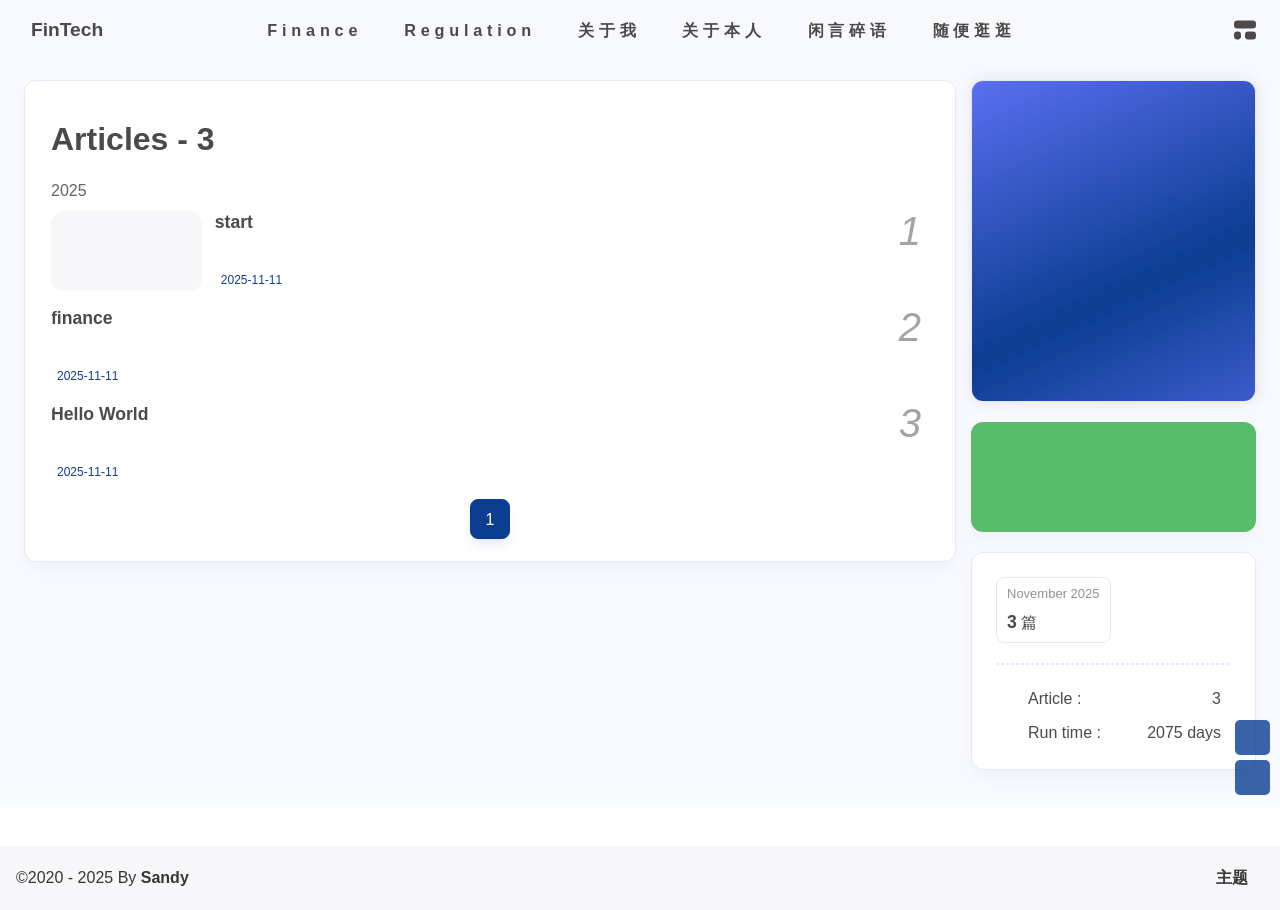
==== commit eebcc061: "Site updated: 2025-11-11 18:34:56" ====
--- a/archives/index.html
+++ b/archives/index.html
@@ -1,21 +1,21 @@
-<!DOCTYPE html><html lang="en" data-theme="light"><head><meta charset="UTF-8"><meta http-equiv="X-UA-Compatible" content="IE=edge"><meta name="viewport" content="width=device-width, initial-scale=1.0, user-scalable=no"><title>Archives | FinTech</title><meta name="keywords" content="Finance, Regulation, Web3, AI, Blockchain"><meta name="author" content="Sandy"><meta name="copyright" content="Sandy"><meta name="format-detection" content="telephone=no"><meta name="theme-color" content="#f7f9fe"><meta name="mobile-web-app-capable" content="yes"><meta name="apple-touch-fullscreen" content="yes"><meta name="apple-mobile-web-app-title" content="Archives"><meta name="application-name" content="Archives"><meta name="apple-mobile-web-app-capable" content="yes"><meta name="apple-mobile-web-app-status-bar-style" content="#f7f9fe"><meta property="og:type" content="website"><meta property="og:title" content="Archives"><meta property="og:url" content="http://example.com/archives/index.html"><meta property="og:site_name" content="FinTech"><meta property="og:description" content="Archives"><meta property="og:locale" content="en"><meta property="og:image" content="https://bu.dusays.com/2023/04/27/64496e511b09c.jpg"><meta property="article:author" content="Sandy"><meta property="article:tag" content="Finance, Regulation, Web3, AI, Blockchain"><meta name="twitter:card" content="summary"><meta name="twitter:image" content="https://bu.dusays.com/2023/04/27/64496e511b09c.jpg"><meta name="description" content="Archives"><link rel="shortcut icon" href="/favicon.ico"><link rel="canonical" href="http://example.com/archives/"><link rel="preconnect" href="//cdn.cbd.int"/><meta name="google-site-verification" content="xxx"/><meta name="baidu-site-verification" content="code-xxx"/><meta name="msvalidate.01" content="xxx"/><link rel="stylesheet" href="/css/index.css"><link rel="stylesheet" href="https://cdn.cbd.int/node-snackbar@0.1.16/dist/snackbar.min.css" media="print" onload="this.media='all'"><link rel="stylesheet" href="https://cdn.cbd.int/@fancyapps/ui@5.0.28/dist/fancybox/fancybox.css" media="print" onload="this.media='all'"><script>const GLOBAL_CONFIG = {
+<!DOCTYPE html><html lang="en" data-theme="light"><head><meta charset="UTF-8"><meta http-equiv="X-UA-Compatible" content="IE=edge"><meta name="viewport" content="width=device-width, initial-scale=1.0, user-scalable=no"><title>Archives | FinTech</title><meta name="keywords" content="Finance, Regulation, Web3, AI, Blockchain"><meta name="author" content="Sandy"><meta name="copyright" content="Sandy"><meta name="format-detection" content="telephone=no"><meta name="theme-color" content="#F4F7FB"><meta name="mobile-web-app-capable" content="yes"><meta name="apple-touch-fullscreen" content="yes"><meta name="apple-mobile-web-app-title" content="Archives"><meta name="application-name" content="Archives"><meta name="apple-mobile-web-app-capable" content="yes"><meta name="apple-mobile-web-app-status-bar-style" content="#F4F7FB"><meta property="og:type" content="website"><meta property="og:title" content="Archives"><meta property="og:url" content="http://example.com/archives/index.html"><meta property="og:site_name" content="FinTech"><meta property="og:description" content="Archives"><meta property="og:locale" content="en"><meta property="og:image" content="https://bu.dusays.com/2023/04/27/64496e511b09c.jpg"><meta property="article:author" content="Sandy"><meta property="article:tag" content="Finance, Regulation, Web3, AI, Blockchain"><meta name="twitter:card" content="summary"><meta name="twitter:image" content="https://bu.dusays.com/2023/04/27/64496e511b09c.jpg"><meta name="description" content="Archives"><link rel="shortcut icon" href="/favicon.ico"><link rel="canonical" href="http://example.com/archives/"><link rel="preconnect" href="//cdn.cbd.int"/><meta name="google-site-verification" content="xxx"/><meta name="baidu-site-verification" content="code-xxx"/><meta name="msvalidate.01" content="xxx"/><link rel="stylesheet" href="/css/index.css"><link rel="stylesheet" href="https://cdn.cbd.int/node-snackbar@0.1.16/dist/snackbar.min.css" media="print" onload="this.media='all'"><link rel="stylesheet" href="https://cdn.cbd.int/@fancyapps/ui@5.0.28/dist/fancybox/fancybox.css" media="print" onload="this.media='all'"><script>const GLOBAL_CONFIG = {
   linkPageTop: undefined,
-  peoplecanvas: {"enable":true,"img":"https://upload-bbs.miyoushe.com/upload/2024/07/27/125766904/ba62475f396df9de3316a08ed9e65d86_5680958632268053399..png"},
-  postHeadAiDescription: {"enable":true,"gptName":"AnZhiYu","mode":"local","switchBtn":false,"btnLink":"https://afdian.net/item/886a79d4db6711eda42a52540025c377","randomNum":3,"basicWordCount":1000,"key":"xxxx","Referer":"https://xx.xx/"},
-  diytitle: {"enable":true,"leaveTitle":"w(ﾟДﾟ)w 不要走！再看看嘛！","backTitle":"♪(^∇^*)欢迎肥来！"},
+  peoplecanvas: undefined,
+  postHeadAiDescription: undefined,
+  diytitle: undefined,
   LA51: undefined,
   greetingBox: undefined,
   twikooEnvId: '',
   commentBarrageConfig:undefined,
   music_page_default: "nav_music",
   root: '/',
-  preloader: {"source":3},
+  preloader: undefined,
   friends_vue_info: undefined,
-  navMusic: true,
+  navMusic: false,
   mainTone: undefined,
   authorStatus: undefined,
   algolia: undefined,
-  localSearch: {"path":"/search.xml","preload":true,"languages":{"hits_empty":"We didn't find any results for the search: ${query}"}},
+  localSearch: {"path":"/search.xml","preload":false,"languages":{"hits_empty":"We didn't find any results for the search: ${query}"}},
   translate: {"defaultEncoding":2,"translateDelay":0,"msgToTraditionalChinese":"繁","msgToSimplifiedChinese":"简","rightMenuMsgToTraditionalChinese":"转为繁体","rightMenuMsgToSimplifiedChinese":"转为简体"},
   noticeOutdate: undefined,
   highlight: {"plugin":"highlight.js","highlightCopy":true,"highlightLang":true,"highlightHeightLimit":330},
@@ -60,7 +60,7 @@
   isHome: false,
   isHighlightShrink: false,
   isToc: false,
-  postUpdate: '2025-11-11 17:34:34',
+  postUpdate: '2025-11-11 18:34:36',
   postMainColor: '',
 }</script><noscript><style type="text/css">
   #nav {
@@ -141,13 +141,13 @@
       win.activateDarkMode = () => {
         document.documentElement.setAttribute('data-theme', 'dark')
         if (document.querySelector('meta[name="theme-color"]') !== null) {
-          document.querySelector('meta[name="theme-color"]').setAttribute('content', '#18171d')
+          document.querySelector('meta[name="theme-color"]').setAttribute('content', '#0A1633')
         }
       }
       win.activateLightMode = () => {
         document.documentElement.setAttribute('data-theme', 'light')
         if (document.querySelector('meta[name="theme-color"]') !== null) {
-          document.querySelector('meta[name="theme-color"]').setAttribute('content', '#f7f9fe')
+          document.querySelector('meta[name="theme-color"]').setAttribute('content', '#F4F7FB')
         }
       }
       const t = saveToLocal.get('theme')
@@ -189,93 +189,7 @@
         }
       }
       detectApple()
-    })(window)</script><meta name="generator" content="Hexo 8.1.1"></head><body data-type="anzhiyu"><div id="web_bg"></div><div id="an_music_bg"></div><div id="loading-box" onclick="document.getElementById(&quot;loading-box&quot;).classList.add(&quot;loaded&quot;)"><div class="loading-bg"><img class="loading-img nolazyload" alt="加载头像" src="https://npm.elemecdn.com/anzhiyu-blog-static@1.0.4/img/avatar.jpg"/><div class="loading-image-dot"></div></div></div><script>const preloader = {
-  endLoading: () => {
-    document.getElementById('loading-box').classList.add("loaded");
-  },
-  initLoading: () => {
-    document.getElementById('loading-box').classList.remove("loaded")
-  }
-}
-window.addEventListener('load',()=> { preloader.endLoading() })
-setTimeout(function(){preloader.endLoading();},10000)
-
-if (true) {
-  document.addEventListener('pjax:send', () => { preloader.initLoading() })
-  document.addEventListener('pjax:complete', () => { preloader.endLoading() })
-}</script><link rel="stylesheet" href="https://cdn.cbd.int/anzhiyu-theme-static@1.1.10/progress_bar/progress_bar.css"/><script async="async" src="https://cdn.cbd.int/pace-js@1.2.4/pace.min.js" data-pace-options="{ &quot;restartOnRequestAfter&quot;:false,&quot;eventLag&quot;:false}"></script><div class="page" id="body-wrap"><header class="not-top-img" id="page-header"><nav id="nav"><div id="nav-group"><span id="blog_name"><a id="site-name" href="/" accesskey="h"><div class="title">FinTech</div><i class="anzhiyufont anzhiyu-icon-house-chimney"></i></a></span><div class="mask-name-container"><div id="name-container"><a id="page-name" href="javascript:anzhiyu.scrollToDest(0, 500)">PAGE_NAME</a></div></div><div id="menus"><div class="menus_items"><div class="menus_item"><a class="site-page faa-parent animated-hover" href="/categories/Finance/"><span> Finance</span></a></div><div class="menus_item"><a class="site-page faa-parent animated-hover" href="/categories/Regulation/"><span> Regulation</span></a></div></div></div><div id="nav-right"><div class="nav-button" id="randomPost_button"><a class="site-page" onclick="toRandomPost()" title="随机前往一个文章" href="javascript:void(0);"><i class="anzhiyufont anzhiyu-icon-dice"></i></a></div><div class="nav-button" id="search-button"><a class="site-page social-icon search" href="javascript:void(0);" title="搜索🔍" accesskey="s"><i class="anzhiyufont anzhiyu-icon-magnifying-glass"></i><span> Search</span></a></div><input id="center-console" type="checkbox"/><label class="widget" for="center-console" title="中控台" onclick="anzhiyu.switchConsole();"><i class="left"></i><i class="widget center"></i><i class="widget right"></i></label><div id="console"><div class="console-card-group-reward"><ul class="reward-all console-card"><li class="reward-item"><a href="https://npm.elemecdn.com/anzhiyu-blog@1.1.6/img/post/common/qrcode-weichat.png" target="_blank"><img class="post-qr-code-img" alt="微信" src= "[data-uri]" onerror="this.onerror=null,this.src=&quot;/img/404.jpg&quot;" data-lazy-src="https://npm.elemecdn.com/anzhiyu-blog@1.1.6/img/post/common/qrcode-weichat.png"/></a><div class="post-qr-code-desc">微信</div></li><li class="reward-item"><a href="https://npm.elemecdn.com/anzhiyu-blog@1.1.6/img/post/common/qrcode-alipay.png" target="_blank"><img class="post-qr-code-img" alt="支付宝" src= "[data-uri]" onerror="this.onerror=null,this.src=&quot;/img/404.jpg&quot;" data-lazy-src="https://npm.elemecdn.com/anzhiyu-blog@1.1.6/img/post/common/qrcode-alipay.png"/></a><div class="post-qr-code-desc">支付宝</div></li></ul></div><div class="console-card-group"><div class="console-card-group-left"><div class="console-card" id="card-newest-comments"><div class="card-content"><div class="author-content-item-tips">互动</div><span class="author-content-item-title"> Newest Comments</span></div><div class="aside-list"><span>loading...</span></div></div></div><div class="console-card-group-right"><div class="console-card tags"><div class="card-content"><div class="author-content-item-tips">兴趣点</div><span class="author-content-item-title">寻找你感兴趣的领域</span></div></div><div class="console-card history"><div class="item-headline"><i class="anzhiyufont anzhiyu-icon-box-archiv"></i><span>文章</span></div><div class="card-archives"><div class="item-headline"><i class="anzhiyufont anzhiyu-icon-archive"></i><span>Archives</span></div><ul class="card-archive-list"><li class="card-archive-list-item"><a class="card-archive-list-link" href="/archives/2025/11/"><span class="card-archive-list-date">November 2025</span><div class="card-archive-list-count-group"><span class="card-archive-list-count">3</span><span>篇</span></div></a></li></ul></div><hr/></div></div></div><div class="button-group"><div class="console-btn-item"><a class="darkmode_switchbutton" title="显示模式切换" href="javascript:void(0);"><i class="anzhiyufont anzhiyu-icon-moon"></i></a></div><div class="console-btn-item" id="consoleHideAside" onclick="anzhiyu.hideAsideBtn()" title="边栏显示控制"><a class="asideSwitch"><i class="anzhiyufont anzhiyu-icon-arrows-left-right"></i></a></div><div class="console-btn-item" id="consoleMusic" onclick="anzhiyu.musicToggle()" title="音乐开关"><a class="music-switch"><i class="anzhiyufont anzhiyu-icon-music"></i></a></div></div><div class="console-mask" onclick="anzhiyu.hideConsole()" href="javascript:void(0);"></div></div><div class="nav-button" id="nav-totop"><a class="totopbtn" href="javascript:void(0);"><i class="anzhiyufont anzhiyu-icon-arrow-up"></i><span id="percent" onclick="anzhiyu.scrollToDest(0,500)">0</span></a></div><div id="toggle-menu"><a class="site-page" href="javascript:void(0);" title="切换"><i class="anzhiyufont anzhiyu-icon-bars"></i></a></div></div></div></nav></header><main id="blog-container"><div class="layout" id="content-inner"><div id="archive"><div class="article-sort-title">Articles - 3</div><div class="article-sort"><div class="article-sort-item year"><span>2025</span></div><div class="article-sort-item"><a class="article-sort-item-img" href="/2025/11/11/start/" title="start"><img src= "[data-uri]" onerror="this.onerror=null,this.src=&quot;/img/404.jpg&quot;" data-lazy-src="https://img.090227.xyz/file/ae62475a131f3734a201c.png" alt="start" onerror="this.onerror=null;this.src='/img/404.jpg'"></a><div class="article-sort-item-info"><a class="article-sort-item-title" href="/2025/11/11/start/" title="start">start</a><span class="article-sort-item-index">1</span><div class="article-meta-wrap"><div class="article-sort-item-time"><i class="anzhiyufont anzhiyu-icon-calendar-alt"></i><time class="post-meta-date-created" datetime="2025-11-11T15:39:15.000Z" title="Created 2025-11-11 16:39:15">2025-11-11</time></div></div></div></div><div class="article-sort-item no-article-cover"><div class="article-sort-item-info"><a class="article-sort-item-title" href="/2025/11/11/finance/" title="finance">finance</a><span class="article-sort-item-index">2</span><div class="article-meta-wrap"><div class="article-sort-item-time"><i class="anzhiyufont anzhiyu-icon-calendar-alt"></i><time class="post-meta-date-created" datetime="2025-11-11T15:28:33.000Z" title="Created 2025-11-11 16:28:33">2025-11-11</time></div></div></div></div><div class="article-sort-item no-article-cover"><div class="article-sort-item-info"><a class="article-sort-item-title" href="/2025/11/11/hello-world/" title="Hello World">Hello World</a><span class="article-sort-item-index">3</span><div class="article-meta-wrap"><div class="article-sort-item-time"><i class="anzhiyufont anzhiyu-icon-calendar-alt"></i><time class="post-meta-date-created" datetime="2025-11-11T14:09:35.910Z" title="Created 2025-11-11 15:09:35">2025-11-11</time></div></div></div></div></div><nav id="pagination"><div class="pagination"><span class="page-number current">1</span></div></nav></div><div class="aside-content" id="aside-content"><div class="card-widget card-info"><div class="card-content"><div class="author-info-avatar"><img class="avatar-img" src= "[data-uri]" onerror="this.onerror=null,this.src=&quot;/img/404.jpg&quot;" data-lazy-src="https://bu.dusays.com/2023/04/27/64496e511b09c.jpg" onerror="this.onerror=null;this.src='/img/friend_404.gif'" alt="avatar"/></div><div class="author-info__description">FinTech Blog</div></div></div><div class="card-widget anzhiyu-right-widget" id="card-wechat" onclick="null"><div id="flip-wrapper"><div id="flip-content"><div class="face" style="background: url(https://bu.dusays.com/2023/01/13/63c02edf44033.png) center center / 100% no-repeat"></div><div class="back face" style="background: url(https://bu.dusays.com/2023/05/13/645fa415e8694.png) center center / 100% no-repeat"></div></div></div></div><div class="sticky_layout"><div class="card-widget"><div class="card-archives"><div class="item-headline"><i class="anzhiyufont anzhiyu-icon-archive"></i><span>Archives</span></div><ul class="card-archive-list"><li class="card-archive-list-item"><a class="card-archive-list-link" href="/archives/2025/11/"><span class="card-archive-list-date">November 2025</span><div class="card-archive-list-count-group"><span class="card-archive-list-count">3</span><span>篇</span></div></a></li></ul></div><hr/><div class="card-webinfo"><div class="item-headline"><i class="anzhiyufont anzhiyu-icon-chart-line"></i><span>Info</span></div><div class="webinfo"><div class="webinfo-item"><div class="webinfo-item-title"><i class="anzhiyufont anzhiyu-icon-file-lines"></i><div class="item-name">Article :</div></div><div class="item-count">3</div></div><div class="webinfo-item"><div class="webinfo-item-title"><i class="anzhiyufont anzhiyu-icon-stopwatch"></i><div class="item-name">Run time :</div></div><div class="item-count" id="runtimeshow" data-publishDate="2021-03-31T22:00:00.000Z"><i class="anzhiyufont anzhiyu-icon-spinner anzhiyu-spin"></i></div></div></div></div></div></div></div></div></main><footer id="footer"><div id="footer-wrap"></div><div id="footer-bar"><div class="footer-bar-links"><div class="footer-bar-left"><div id="footer-bar-tips"><div class="copyright">&copy;2020 - 2025 By <a class="footer-bar-link" href="/" title="Sandy" target="_blank">Sandy</a></div></div><div id="footer-type-tips"></div></div><div class="footer-bar-right"><a class="footer-bar-link" target="_blank" rel="noopener" href="https://github.com/anzhiyu-c/hexo-theme-anzhiyu" title="主题">主题</a></div></div></div></footer></div><div id="sidebar"><div id="menu-mask"></div><div id="sidebar-menus"><div class="sidebar-site-data site-data is-center"><a href="/archives/" title="archive"><div class="headline">Articles</div><div class="length-num">3</div></a><a href="/tags/" title="tag"><div class="headline">Tags</div><div class="length-num">0</div></a><a href="/categories/" title="category"><div class="headline">Categories</div><div class="length-num">2</div></a></div><span class="sidebar-menu-item-title">Function</span><div class="sidebar-menu-item"><a class="darkmode_switchbutton menu-child" href="javascript:void(0);" title="Display Mode"><i class="anzhiyufont anzhiyu-icon-circle-half-stroke"></i><span>Display Mode</span></a></div><div class="back-menu-list-groups"><div class="back-menu-list-group"><div class="back-menu-list-title">网页</div><div class="back-menu-list"><a class="back-menu-item" target="_blank" rel="noopener" href="https://blog.anheyu.com/" title="博客"><img class="back-menu-item-icon" src= "[data-uri]" onerror="this.onerror=null,this.src=&quot;/img/404.jpg&quot;" data-lazy-src="/img/favicon.ico" alt="博客"/><span class="back-menu-item-text">博客</span></a></div></div><div class="back-menu-list-group"><div class="back-menu-list-title">项目</div><div class="back-menu-list"><a class="back-menu-item" target="_blank" rel="noopener" href="https://image.anheyu.com/" title="安知鱼图床"><img class="back-menu-item-icon" src= "[data-uri]" onerror="this.onerror=null,this.src=&quot;/img/404.jpg&quot;" data-lazy-src="https://image.anheyu.com/favicon.ico" alt="安知鱼图床"/><span class="back-menu-item-text">安知鱼图床</span></a></div></div></div><div class="menus_items"><div class="menus_item"><a class="site-page faa-parent animated-hover" href="/categories/Finance/"><span> Finance</span></a></div><div class="menus_item"><a class="site-page faa-parent animated-hover" href="/categories/Regulation/"><span> Regulation</span></a></div></div><span class="sidebar-menu-item-title">标签</span></div></div><div id="rightside"><div id="rightside-config-hide"><button id="translateLink" type="button" title="Switch Between Traditional Chinese And Simplified Chinese">繁</button><button id="darkmode" type="button" title="Switch Between Light And Dark Mode"><i class="anzhiyufont anzhiyu-icon-circle-half-stroke"></i></button><button id="hide-aside-btn" type="button" title="Toggle between single-column and double-column"><i class="anzhiyufont anzhiyu-icon-arrows-left-right"></i></button></div><div id="rightside-config-show"><button id="rightside-config" type="button" title="Setting"><i class="anzhiyufont anzhiyu-icon-gear"></i></button><button id="go-up" type="button" title="Back To Top"><i class="anzhiyufont anzhiyu-icon-arrow-up"></i></button></div></div><div id="nav-music"><a id="nav-music-hoverTips" onclick="anzhiyu.musicToggle()" accesskey="m">播放音乐</a><div id="console-music-bg"></div><meting-js id="8152976493" server="netease" type="playlist" mutex="true" preload="none" theme="var(--anzhiyu-main)" data-lrctype="0" order="random" volume="0.7"></meting-js></div><div id="local-search"><div class="search-dialog"><nav class="search-nav"><span class="search-dialog-title">Search</span><span id="loading-status"></span><button class="search-close-button"><i class="anzhiyufont anzhiyu-icon-xmark"></i></button></nav><div class="is-center" id="loading-database"><i class="anzhiyufont anzhiyu-icon-spinner anzhiyu-pulse-icon"></i><span>  Loading the Database</span></div><div class="search-wrap"><div id="local-search-input"><div class="local-search-box"><input class="local-search-box--input" placeholder="Search for Posts" type="text"/></div></div><hr/><div id="local-search-results"></div></div></div><div id="search-mask"></div></div><div id="rightMenu"><div class="rightMenu-group rightMenu-small"><div class="rightMenu-item" id="menu-backward"><i class="anzhiyufont anzhiyu-icon-arrow-left"></i></div><div class="rightMenu-item" id="menu-forward"><i class="anzhiyufont anzhiyu-icon-arrow-right"></i></div><div class="rightMenu-item" id="menu-refresh"><i class="anzhiyufont anzhiyu-icon-arrow-rotate-right" style="font-size: 1rem;"></i></div><div class="rightMenu-item" id="menu-top"><i class="anzhiyufont anzhiyu-icon-arrow-up"></i></div></div><div class="rightMenu-group rightMenu-line rightMenuPlugin"><div class="rightMenu-item" id="menu-copytext"><i class="anzhiyufont anzhiyu-icon-copy"></i><span>复制选中文本</span></div><div class="rightMenu-item" id="menu-pastetext"><i class="anzhiyufont anzhiyu-icon-paste"></i><span>粘贴文本</span></div><a class="rightMenu-item" id="menu-commenttext"><i class="anzhiyufont anzhiyu-icon-comment-medical"></i><span>引用到评论</span></a><div class="rightMenu-item" id="menu-newwindow"><i class="anzhiyufont anzhiyu-icon-window-restore"></i><span>新窗口打开</span></div><div class="rightMenu-item" id="menu-copylink"><i class="anzhiyufont anzhiyu-icon-link"></i><span>复制链接地址</span></div><div class="rightMenu-item" id="menu-copyimg"><i class="anzhiyufont anzhiyu-icon-images"></i><span>复制此图片</span></div><div class="rightMenu-item" id="menu-downloadimg"><i class="anzhiyufont anzhiyu-icon-download"></i><span>下载此图片</span></div><div class="rightMenu-item" id="menu-newwindowimg"><i class="anzhiyufont anzhiyu-icon-window-restore"></i><span>新窗口打开图片</span></div><div class="rightMenu-item" id="menu-search"><i class="anzhiyufont anzhiyu-icon-magnifying-glass"></i><span>站内搜索</span></div><div class="rightMenu-item" id="menu-searchBaidu"><i class="anzhiyufont anzhiyu-icon-magnifying-glass"></i><span>百度搜索</span></div><div class="rightMenu-item" id="menu-music-toggle"><i class="anzhiyufont anzhiyu-icon-play"></i><span>播放音乐</span></div><div class="rightMenu-item" id="menu-music-back"><i class="anzhiyufont anzhiyu-icon-backward"></i><span>切换到上一首</span></div><div class="rightMenu-item" id="menu-music-forward"><i class="anzhiyufont anzhiyu-icon-forward"></i><span>切换到下一首</span></div><div class="rightMenu-item" id="menu-music-playlist" onclick="window.open(&quot;https://y.qq.com/n/ryqq/playlist/8802438608&quot;, &quot;_blank&quot;);" style="display: none;"><i class="anzhiyufont anzhiyu-icon-radio"></i><span>查看所有歌曲</span></div><div class="rightMenu-item" id="menu-music-copyMusicName"><i class="anzhiyufont anzhiyu-icon-copy"></i><span>复制歌名</span></div></div><div class="rightMenu-group rightMenu-line rightMenuOther"><a class="rightMenu-item menu-link" id="menu-randomPost"><i class="anzhiyufont anzhiyu-icon-shuffle"></i><span>随便逛逛</span></a><a class="rightMenu-item menu-link" href="/categories/"><i class="anzhiyufont anzhiyu-icon-cube"></i><span>博客分类</span></a><a class="rightMenu-item menu-link" href="/tags/"><i class="anzhiyufont anzhiyu-icon-tags"></i><span>文章标签</span></a></div><div class="rightMenu-group rightMenu-line rightMenuOther"><a class="rightMenu-item" id="menu-copy" href="javascript:void(0);"><i class="anzhiyufont anzhiyu-icon-copy"></i><span>复制地址</span></a><a class="rightMenu-item" id="menu-commentBarrage" href="javascript:void(0);"><i class="anzhiyufont anzhiyu-icon-message"></i><span class="menu-commentBarrage-text">关闭热评</span></a><a class="rightMenu-item" id="menu-darkmode" href="javascript:void(0);"><i class="anzhiyufont anzhiyu-icon-circle-half-stroke"></i><span class="menu-darkmode-text">深色模式</span></a><a class="rightMenu-item" id="menu-translate" href="javascript:void(0);"><i class="anzhiyufont anzhiyu-icon-language"></i><span>轉為繁體</span></a></div></div><div id="rightmenu-mask"></div><div><script src="/js/utils.js"></script><script src="/js/main.js"></script><script src="/js/tw_cn.js"></script><script src="https://cdn.cbd.int/@fancyapps/ui@5.0.28/dist/fancybox/fancybox.umd.js"></script><script src="https://cdn.cbd.int/instant.page@5.2.0/instantpage.js" type="module"></script><script src="https://cdn.cbd.int/vanilla-lazyload@17.8.5/dist/lazyload.iife.min.js"></script><script src="https://cdn.cbd.int/node-snackbar@0.1.16/dist/snackbar.min.js"></script><canvas id="universe"></canvas><script async src="https://npm.elemecdn.com/anzhiyu-theme-static@1.0.0/dark/dark.js"></script><script>// 消除控制台打印
-var HoldLog = console.log;
-console.log = function () {};
-let now1 = new Date();
-queueMicrotask(() => {
-  const Log = function () {
-    HoldLog.apply(console, arguments);
-  }; //在恢复前输出日志
-  const grt = new Date("04/01/2021 00:00:00"); //此处修改你的建站时间或者网站上线时间
-  now1.setTime(now1.getTime() + 250);
-  const days = (now1 - grt) / 1000 / 60 / 60 / 24;
-  const dnum = Math.floor(days);
-  const ascll = [
-    `欢迎使用安知鱼!`,
-    `生活明朗, 万物可爱`,
-    `
-        
-       █████╗ ███╗   ██╗███████╗██╗  ██╗██╗██╗   ██╗██╗   ██╗
-      ██╔══██╗████╗  ██║╚══███╔╝██║  ██║██║╚██╗ ██╔╝██║   ██║
-      ███████║██╔██╗ ██║  ███╔╝ ███████║██║ ╚████╔╝ ██║   ██║
-      ██╔══██║██║╚██╗██║ ███╔╝  ██╔══██║██║  ╚██╔╝  ██║   ██║
-      ██║  ██║██║ ╚████║███████╗██║  ██║██║   ██║   ╚██████╔╝
-      ╚═╝  ╚═╝╚═╝  ╚═══╝╚══════╝╚═╝  ╚═╝╚═╝   ╚═╝    ╚═════╝
-        
-        `,
-    "已上线",
-    dnum,
-    "天",
-    "©2020 By 安知鱼 V1.6.14",
-  ];
-  const ascll2 = [`NCC2-036`, `调用前置摄像头拍照成功，识别为【小笨蛋】.`, `Photo captured: `, `🤪`];
-
-  setTimeout(
-    Log.bind(
-      console,
-      `\n%c${ascll[0]} %c ${ascll[1]} %c ${ascll[2]} %c${ascll[3]}%c ${ascll[4]}%c ${ascll[5]}\n\n%c ${ascll[6]}\n`,
-      "color:#425AEF",
-      "",
-      "color:#425AEF",
-      "color:#425AEF",
-      "",
-      "color:#425AEF",
-      ""
-    )
-  );
-  setTimeout(
-    Log.bind(
-      console,
-      `%c ${ascll2[0]} %c ${ascll2[1]} %c \n${ascll2[2]} %c\n${ascll2[3]}\n`,
-      "color:white; background-color:#4fd953",
-      "",
-      "",
-      'background:url("https://npm.elemecdn.com/anzhiyu-blog@1.1.6/img/post/common/tinggge.gif") no-repeat;font-size:450%'
-    )
-  );
-
-  setTimeout(Log.bind(console, "%c WELCOME %c 你好，小笨蛋.", "color:white; background-color:#4f90d9", ""));
-
-  setTimeout(
-    console.warn.bind(
-      console,
-      "%c ⚡ Powered by 安知鱼 %c 你正在访问 Sandy 的博客.",
-      "color:white; background-color:#f0ad4e",
-      ""
-    )
-  );
-
-  setTimeout(Log.bind(console, "%c W23-12 %c 你已打开控制台.", "color:white; background-color:#4f90d9", ""));
-
-  setTimeout(
-    console.warn.bind(console, "%c S013-782 %c 你现在正处于监控中.", "color:white; background-color:#d9534f", "")
-  );
-});</script><script async src="/anzhiyu/random.js"></script><script src="/js/search/local-search.js"></script><div class="js-pjax"><input type="hidden" name="page-type" id="page-type" value="anzhiyu"></div><script>var visitorMail = "";
+    })(window)</script><meta name="generator" content="Hexo 8.1.1"></head><body data-type="anzhiyu"><div id="web_bg"></div><div id="an_music_bg"></div><div class="page" id="body-wrap"><header class="not-top-img" id="page-header"><nav id="nav"><div id="nav-group"><span id="blog_name"><a id="site-name" href="/" accesskey="h"><div class="title">FinTech</div><i class="anzhiyufont anzhiyu-icon-house-chimney"></i></a></span><div class="mask-name-container"><div id="name-container"><a id="page-name" href="javascript:anzhiyu.scrollToDest(0, 500)">PAGE_NAME</a></div></div><div id="menus"><div class="menus_items"><div class="menus_item"><a class="site-page faa-parent animated-hover" href="/categories/Finance/"><span> Finance</span></a></div><div class="menus_item"><a class="site-page faa-parent animated-hover" href="/categories/Regulation/"><span> Regulation</span></a></div><div class="menus_item"><a class="site-page faa-parent animated-hover" href="/about/"><span> 关于我</span></a></div><div class="menus_item"><a class="site-page faa-parent animated-hover" href="/about/"><span> 关于本人</span></a></div><div class="menus_item"><a class="site-page faa-parent animated-hover" href="/essay/"><span> 闲言碎语</span></a></div><div class="menus_item"><a class="site-page faa-parent animated-hover" href="javascript:toRandomPost()"><span> 随便逛逛</span></a></div></div></div><div id="nav-right"><div class="nav-button" id="randomPost_button"><a class="site-page" onclick="toRandomPost()" title="随机前往一个文章" href="javascript:void(0);"><i class="anzhiyufont anzhiyu-icon-dice"></i></a></div><div class="nav-button" id="search-button"><a class="site-page social-icon search" href="javascript:void(0);" title="搜索🔍" accesskey="s"><i class="anzhiyufont anzhiyu-icon-magnifying-glass"></i><span> Search</span></a></div><input id="center-console" type="checkbox"/><label class="widget" for="center-console" title="中控台" onclick="anzhiyu.switchConsole();"><i class="left"></i><i class="widget center"></i><i class="widget right"></i></label><div id="console"><div class="console-card-group-reward"><ul class="reward-all console-card"><li class="reward-item"><a href="https://npm.elemecdn.com/anzhiyu-blog@1.1.6/img/post/common/qrcode-weichat.png" target="_blank"><img class="post-qr-code-img" alt="微信" src= "[data-uri]" onerror="this.onerror=null,this.src=&quot;/img/404.jpg&quot;" data-lazy-src="https://npm.elemecdn.com/anzhiyu-blog@1.1.6/img/post/common/qrcode-weichat.png"/></a><div class="post-qr-code-desc">微信</div></li><li class="reward-item"><a href="https://npm.elemecdn.com/anzhiyu-blog@1.1.6/img/post/common/qrcode-alipay.png" target="_blank"><img class="post-qr-code-img" alt="支付宝" src= "[data-uri]" onerror="this.onerror=null,this.src=&quot;/img/404.jpg&quot;" data-lazy-src="https://npm.elemecdn.com/anzhiyu-blog@1.1.6/img/post/common/qrcode-alipay.png"/></a><div class="post-qr-code-desc">支付宝</div></li></ul></div><div class="console-card-group"><div class="console-card-group-left"><div class="console-card" id="card-newest-comments"><div class="card-content"><div class="author-content-item-tips">互动</div><span class="author-content-item-title"> Newest Comments</span></div><div class="aside-list"><span>loading...</span></div></div></div><div class="console-card-group-right"><div class="console-card tags"><div class="card-content"><div class="author-content-item-tips">兴趣点</div><span class="author-content-item-title">寻找你感兴趣的领域</span></div></div><div class="console-card history"><div class="item-headline"><i class="anzhiyufont anzhiyu-icon-box-archiv"></i><span>文章</span></div><div class="card-archives"><div class="item-headline"><i class="anzhiyufont anzhiyu-icon-archive"></i><span>Archives</span></div><ul class="card-archive-list"><li class="card-archive-list-item"><a class="card-archive-list-link" href="/archives/2025/11/"><span class="card-archive-list-date">November 2025</span><div class="card-archive-list-count-group"><span class="card-archive-list-count">3</span><span>篇</span></div></a></li></ul></div><hr/></div></div></div><div class="button-group"><div class="console-btn-item"><a class="darkmode_switchbutton" title="显示模式切换" href="javascript:void(0);"><i class="anzhiyufont anzhiyu-icon-moon"></i></a></div><div class="console-btn-item" id="consoleHideAside" onclick="anzhiyu.hideAsideBtn()" title="边栏显示控制"><a class="asideSwitch"><i class="anzhiyufont anzhiyu-icon-arrows-left-right"></i></a></div></div><div class="console-mask" onclick="anzhiyu.hideConsole()" href="javascript:void(0);"></div></div><div class="nav-button" id="nav-totop"><a class="totopbtn" href="javascript:void(0);"><i class="anzhiyufont anzhiyu-icon-arrow-up"></i><span id="percent" onclick="anzhiyu.scrollToDest(0,500)">0</span></a></div><div id="toggle-menu"><a class="site-page" href="javascript:void(0);" title="切换"><i class="anzhiyufont anzhiyu-icon-bars"></i></a></div></div></div></nav></header><main id="blog-container"><div class="layout" id="content-inner"><div id="archive"><div class="article-sort-title">Articles - 3</div><div class="article-sort"><div class="article-sort-item year"><span>2025</span></div><div class="article-sort-item"><a class="article-sort-item-img" href="/2025/11/11/start/" title="start"><img src= "[data-uri]" onerror="this.onerror=null,this.src=&quot;/img/404.jpg&quot;" data-lazy-src="https://img.090227.xyz/file/ae62475a131f3734a201c.png" alt="start" onerror="this.onerror=null;this.src='/img/404.jpg'"></a><div class="article-sort-item-info"><a class="article-sort-item-title" href="/2025/11/11/start/" title="start">start</a><span class="article-sort-item-index">1</span><div class="article-meta-wrap"><div class="article-sort-item-time"><i class="anzhiyufont anzhiyu-icon-calendar-alt"></i><time class="post-meta-date-created" datetime="2025-11-11T15:39:15.000Z" title="Created 2025-11-11 16:39:15">2025-11-11</time></div></div></div></div><div class="article-sort-item no-article-cover"><div class="article-sort-item-info"><a class="article-sort-item-title" href="/2025/11/11/finance/" title="finance">finance</a><span class="article-sort-item-index">2</span><div class="article-meta-wrap"><div class="article-sort-item-time"><i class="anzhiyufont anzhiyu-icon-calendar-alt"></i><time class="post-meta-date-created" datetime="2025-11-11T15:28:33.000Z" title="Created 2025-11-11 16:28:33">2025-11-11</time></div></div></div></div><div class="article-sort-item no-article-cover"><div class="article-sort-item-info"><a class="article-sort-item-title" href="/2025/11/11/hello-world/" title="Hello World">Hello World</a><span class="article-sort-item-index">3</span><div class="article-meta-wrap"><div class="article-sort-item-time"><i class="anzhiyufont anzhiyu-icon-calendar-alt"></i><time class="post-meta-date-created" datetime="2025-11-11T14:09:35.910Z" title="Created 2025-11-11 15:09:35">2025-11-11</time></div></div></div></div></div><nav id="pagination"><div class="pagination"><span class="page-number current">1</span></div></nav></div><div class="aside-content" id="aside-content"><div class="card-widget card-info"><div class="card-content"><div class="author-info-avatar"><img class="avatar-img" src= "[data-uri]" onerror="this.onerror=null,this.src=&quot;/img/404.jpg&quot;" data-lazy-src="https://bu.dusays.com/2023/04/27/64496e511b09c.jpg" onerror="this.onerror=null;this.src='/img/friend_404.gif'" alt="avatar"/></div><div class="author-info__description">FinTech Blog</div></div></div><div class="card-widget anzhiyu-right-widget" id="card-wechat" onclick="null"><div id="flip-wrapper"><div id="flip-content"><div class="face" style="background: url(https://bu.dusays.com/2023/01/13/63c02edf44033.png) center center / 100% no-repeat"></div><div class="back face" style="background: url(https://bu.dusays.com/2023/05/13/645fa415e8694.png) center center / 100% no-repeat"></div></div></div></div><div class="sticky_layout"><div class="card-widget"><div class="card-archives"><div class="item-headline"><i class="anzhiyufont anzhiyu-icon-archive"></i><span>Archives</span></div><ul class="card-archive-list"><li class="card-archive-list-item"><a class="card-archive-list-link" href="/archives/2025/11/"><span class="card-archive-list-date">November 2025</span><div class="card-archive-list-count-group"><span class="card-archive-list-count">3</span><span>篇</span></div></a></li></ul></div><hr/><div class="card-webinfo"><div class="item-headline"><i class="anzhiyufont anzhiyu-icon-chart-line"></i><span>Info</span></div><div class="webinfo"><div class="webinfo-item"><div class="webinfo-item-title"><i class="anzhiyufont anzhiyu-icon-file-lines"></i><div class="item-name">Article :</div></div><div class="item-count">3</div></div><div class="webinfo-item"><div class="webinfo-item-title"><i class="anzhiyufont anzhiyu-icon-stopwatch"></i><div class="item-name">Run time :</div></div><div class="item-count" id="runtimeshow" data-publishDate="2021-03-31T22:00:00.000Z"><i class="anzhiyufont anzhiyu-icon-spinner anzhiyu-spin"></i></div></div></div></div></div></div></div></div></main><footer id="footer"><div id="footer-wrap"></div><div id="footer-bar"><div class="footer-bar-links"><div class="footer-bar-left"><div id="footer-bar-tips"><div class="copyright">&copy;2020 - 2025 By <a class="footer-bar-link" href="/" title="Sandy" target="_blank">Sandy</a></div></div><div id="footer-type-tips"></div></div><div class="footer-bar-right"><a class="footer-bar-link" target="_blank" rel="noopener" href="https://github.com/anzhiyu-c/hexo-theme-anzhiyu" title="主题">主题</a></div></div></div></footer></div><div id="sidebar"><div id="menu-mask"></div><div id="sidebar-menus"><div class="sidebar-site-data site-data is-center"><a href="/archives/" title="archive"><div class="headline">Articles</div><div class="length-num">3</div></a><a href="/tags/" title="tag"><div class="headline">Tags</div><div class="length-num">0</div></a><a href="/categories/" title="category"><div class="headline">Categories</div><div class="length-num">2</div></a></div><span class="sidebar-menu-item-title">Function</span><div class="sidebar-menu-item"><a class="darkmode_switchbutton menu-child" href="javascript:void(0);" title="Display Mode"><i class="anzhiyufont anzhiyu-icon-circle-half-stroke"></i><span>Display Mode</span></a></div><div class="back-menu-list-groups"><div class="back-menu-list-group"><div class="back-menu-list-title">网页</div><div class="back-menu-list"><a class="back-menu-item" target="_blank" rel="noopener" href="https://blog.anheyu.com/" title="博客"><img class="back-menu-item-icon" src= "[data-uri]" onerror="this.onerror=null,this.src=&quot;/img/404.jpg&quot;" data-lazy-src="/img/favicon.ico" alt="博客"/><span class="back-menu-item-text">博客</span></a></div></div><div class="back-menu-list-group"><div class="back-menu-list-title">项目</div><div class="back-menu-list"><a class="back-menu-item" target="_blank" rel="noopener" href="https://image.anheyu.com/" title="安知鱼图床"><img class="back-menu-item-icon" src= "[data-uri]" onerror="this.onerror=null,this.src=&quot;/img/404.jpg&quot;" data-lazy-src="https://image.anheyu.com/favicon.ico" alt="安知鱼图床"/><span class="back-menu-item-text">安知鱼图床</span></a></div></div></div><div class="menus_items"><div class="menus_item"><a class="site-page faa-parent animated-hover" href="/categories/Finance/"><span> Finance</span></a></div><div class="menus_item"><a class="site-page faa-parent animated-hover" href="/categories/Regulation/"><span> Regulation</span></a></div><div class="menus_item"><a class="site-page faa-parent animated-hover" href="/about/"><span> 关于我</span></a></div><div class="menus_item"><a class="site-page faa-parent animated-hover" href="/about/"><span> 关于本人</span></a></div><div class="menus_item"><a class="site-page faa-parent animated-hover" href="/essay/"><span> 闲言碎语</span></a></div><div class="menus_item"><a class="site-page faa-parent animated-hover" href="javascript:toRandomPost()"><span> 随便逛逛</span></a></div></div><span class="sidebar-menu-item-title">标签</span></div></div><div id="rightside"><div id="rightside-config-hide"><button id="translateLink" type="button" title="Switch Between Traditional Chinese And Simplified Chinese">繁</button><button id="darkmode" type="button" title="Switch Between Light And Dark Mode"><i class="anzhiyufont anzhiyu-icon-circle-half-stroke"></i></button><button id="hide-aside-btn" type="button" title="Toggle between single-column and double-column"><i class="anzhiyufont anzhiyu-icon-arrows-left-right"></i></button></div><div id="rightside-config-show"><button id="rightside-config" type="button" title="Setting"><i class="anzhiyufont anzhiyu-icon-gear"></i></button><button id="go-up" type="button" title="Back To Top"><i class="anzhiyufont anzhiyu-icon-arrow-up"></i></button></div></div><div id="local-search"><div class="search-dialog"><nav class="search-nav"><span class="search-dialog-title">Search</span><span id="loading-status"></span><button class="search-close-button"><i class="anzhiyufont anzhiyu-icon-xmark"></i></button></nav><div class="is-center" id="loading-database"><i class="anzhiyufont anzhiyu-icon-spinner anzhiyu-pulse-icon"></i><span>  Loading the Database</span></div><div class="search-wrap"><div id="local-search-input"><div class="local-search-box"><input class="local-search-box--input" placeholder="Search for Posts" type="text"/></div></div><hr/><div id="local-search-results"></div></div></div><div id="search-mask"></div></div><div id="rightMenu"><div class="rightMenu-group rightMenu-small"><div class="rightMenu-item" id="menu-backward"><i class="anzhiyufont anzhiyu-icon-arrow-left"></i></div><div class="rightMenu-item" id="menu-forward"><i class="anzhiyufont anzhiyu-icon-arrow-right"></i></div><div class="rightMenu-item" id="menu-refresh"><i class="anzhiyufont anzhiyu-icon-arrow-rotate-right" style="font-size: 1rem;"></i></div><div class="rightMenu-item" id="menu-top"><i class="anzhiyufont anzhiyu-icon-arrow-up"></i></div></div><div class="rightMenu-group rightMenu-line rightMenuPlugin"><div class="rightMenu-item" id="menu-copytext"><i class="anzhiyufont anzhiyu-icon-copy"></i><span>复制选中文本</span></div><div class="rightMenu-item" id="menu-pastetext"><i class="anzhiyufont anzhiyu-icon-paste"></i><span>粘贴文本</span></div><a class="rightMenu-item" id="menu-commenttext"><i class="anzhiyufont anzhiyu-icon-comment-medical"></i><span>引用到评论</span></a><div class="rightMenu-item" id="menu-newwindow"><i class="anzhiyufont anzhiyu-icon-window-restore"></i><span>新窗口打开</span></div><div class="rightMenu-item" id="menu-copylink"><i class="anzhiyufont anzhiyu-icon-link"></i><span>复制链接地址</span></div><div class="rightMenu-item" id="menu-copyimg"><i class="anzhiyufont anzhiyu-icon-images"></i><span>复制此图片</span></div><div class="rightMenu-item" id="menu-downloadimg"><i class="anzhiyufont anzhiyu-icon-download"></i><span>下载此图片</span></div><div class="rightMenu-item" id="menu-newwindowimg"><i class="anzhiyufont anzhiyu-icon-window-restore"></i><span>新窗口打开图片</span></div><div class="rightMenu-item" id="menu-search"><i class="anzhiyufont anzhiyu-icon-magnifying-glass"></i><span>站内搜索</span></div><div class="rightMenu-item" id="menu-searchBaidu"><i class="anzhiyufont anzhiyu-icon-magnifying-glass"></i><span>百度搜索</span></div><div class="rightMenu-item" id="menu-music-toggle"><i class="anzhiyufont anzhiyu-icon-play"></i><span>播放音乐</span></div><div class="rightMenu-item" id="menu-music-back"><i class="anzhiyufont anzhiyu-icon-backward"></i><span>切换到上一首</span></div><div class="rightMenu-item" id="menu-music-forward"><i class="anzhiyufont anzhiyu-icon-forward"></i><span>切换到下一首</span></div><div class="rightMenu-item" id="menu-music-playlist" onclick="window.open(&quot;https://y.qq.com/n/ryqq/playlist/8802438608&quot;, &quot;_blank&quot;);" style="display: none;"><i class="anzhiyufont anzhiyu-icon-radio"></i><span>查看所有歌曲</span></div><div class="rightMenu-item" id="menu-music-copyMusicName"><i class="anzhiyufont anzhiyu-icon-copy"></i><span>复制歌名</span></div></div><div class="rightMenu-group rightMenu-line rightMenuOther"><a class="rightMenu-item menu-link" id="menu-randomPost"><i class="anzhiyufont anzhiyu-icon-shuffle"></i><span>随便逛逛</span></a><a class="rightMenu-item menu-link" href="/categories/"><i class="anzhiyufont anzhiyu-icon-cube"></i><span>博客分类</span></a><a class="rightMenu-item menu-link" href="/tags/"><i class="anzhiyufont anzhiyu-icon-tags"></i><span>文章标签</span></a></div><div class="rightMenu-group rightMenu-line rightMenuOther"><a class="rightMenu-item" id="menu-copy" href="javascript:void(0);"><i class="anzhiyufont anzhiyu-icon-copy"></i><span>复制地址</span></a><a class="rightMenu-item" id="menu-commentBarrage" href="javascript:void(0);"><i class="anzhiyufont anzhiyu-icon-message"></i><span class="menu-commentBarrage-text">关闭热评</span></a><a class="rightMenu-item" id="menu-darkmode" href="javascript:void(0);"><i class="anzhiyufont anzhiyu-icon-circle-half-stroke"></i><span class="menu-darkmode-text">深色模式</span></a><a class="rightMenu-item" id="menu-translate" href="javascript:void(0);"><i class="anzhiyufont anzhiyu-icon-language"></i><span>轉為繁體</span></a></div></div><div id="rightmenu-mask"></div><div><script src="/js/utils.js"></script><script src="/js/main.js"></script><script src="/js/tw_cn.js"></script><script src="https://cdn.cbd.int/@fancyapps/ui@5.0.28/dist/fancybox/fancybox.umd.js"></script><script src="https://cdn.cbd.int/instant.page@5.2.0/instantpage.js" type="module"></script><script src="https://cdn.cbd.int/vanilla-lazyload@17.8.5/dist/lazyload.iife.min.js"></script><script src="https://cdn.cbd.int/node-snackbar@0.1.16/dist/snackbar.min.js"></script><script async src="/anzhiyu/random.js"></script><script src="/js/search/local-search.js"></script><div class="js-pjax"><input type="hidden" name="page-type" id="page-type" value="anzhiyu"></div><script>var visitorMail = "";
 </script><script async data-pjax src="https://cdn.cbd.int/anzhiyu-theme-static@1.0.0/waterfall/waterfall.js"></script><script src="https://lf3-cdn-tos.bytecdntp.com/cdn/expire-1-M/qrcodejs/1.0.0/qrcode.min.js"></script><link rel="stylesheet" href="https://cdn.cbd.int/anzhiyu-theme-static@1.1.9/icon/ali_iconfont_css.css"><link rel="stylesheet" href="https://cdn.cbd.int/anzhiyu-theme-static@1.0.0/aplayer/APlayer.min.css" media="print" onload="this.media='all'"><script src="https://cdn.cbd.int/anzhiyu-blog-static@1.0.1/js/APlayer.min.js"></script><script src="https://cdn.cbd.int/hexo-anzhiyu-music@1.0.1/assets/js/Meting2.min.js"></script><script src="https://cdn.cbd.int/pjax@0.2.8/pjax.min.js"></script><script>let pjaxSelectors = ["head > title","#config-diff","#body-wrap","#rightside-config-hide","#rightside-config-show",".js-pjax"]
 var pjax = new Pjax({
   elements: 'a:not([target="_blank"])',
